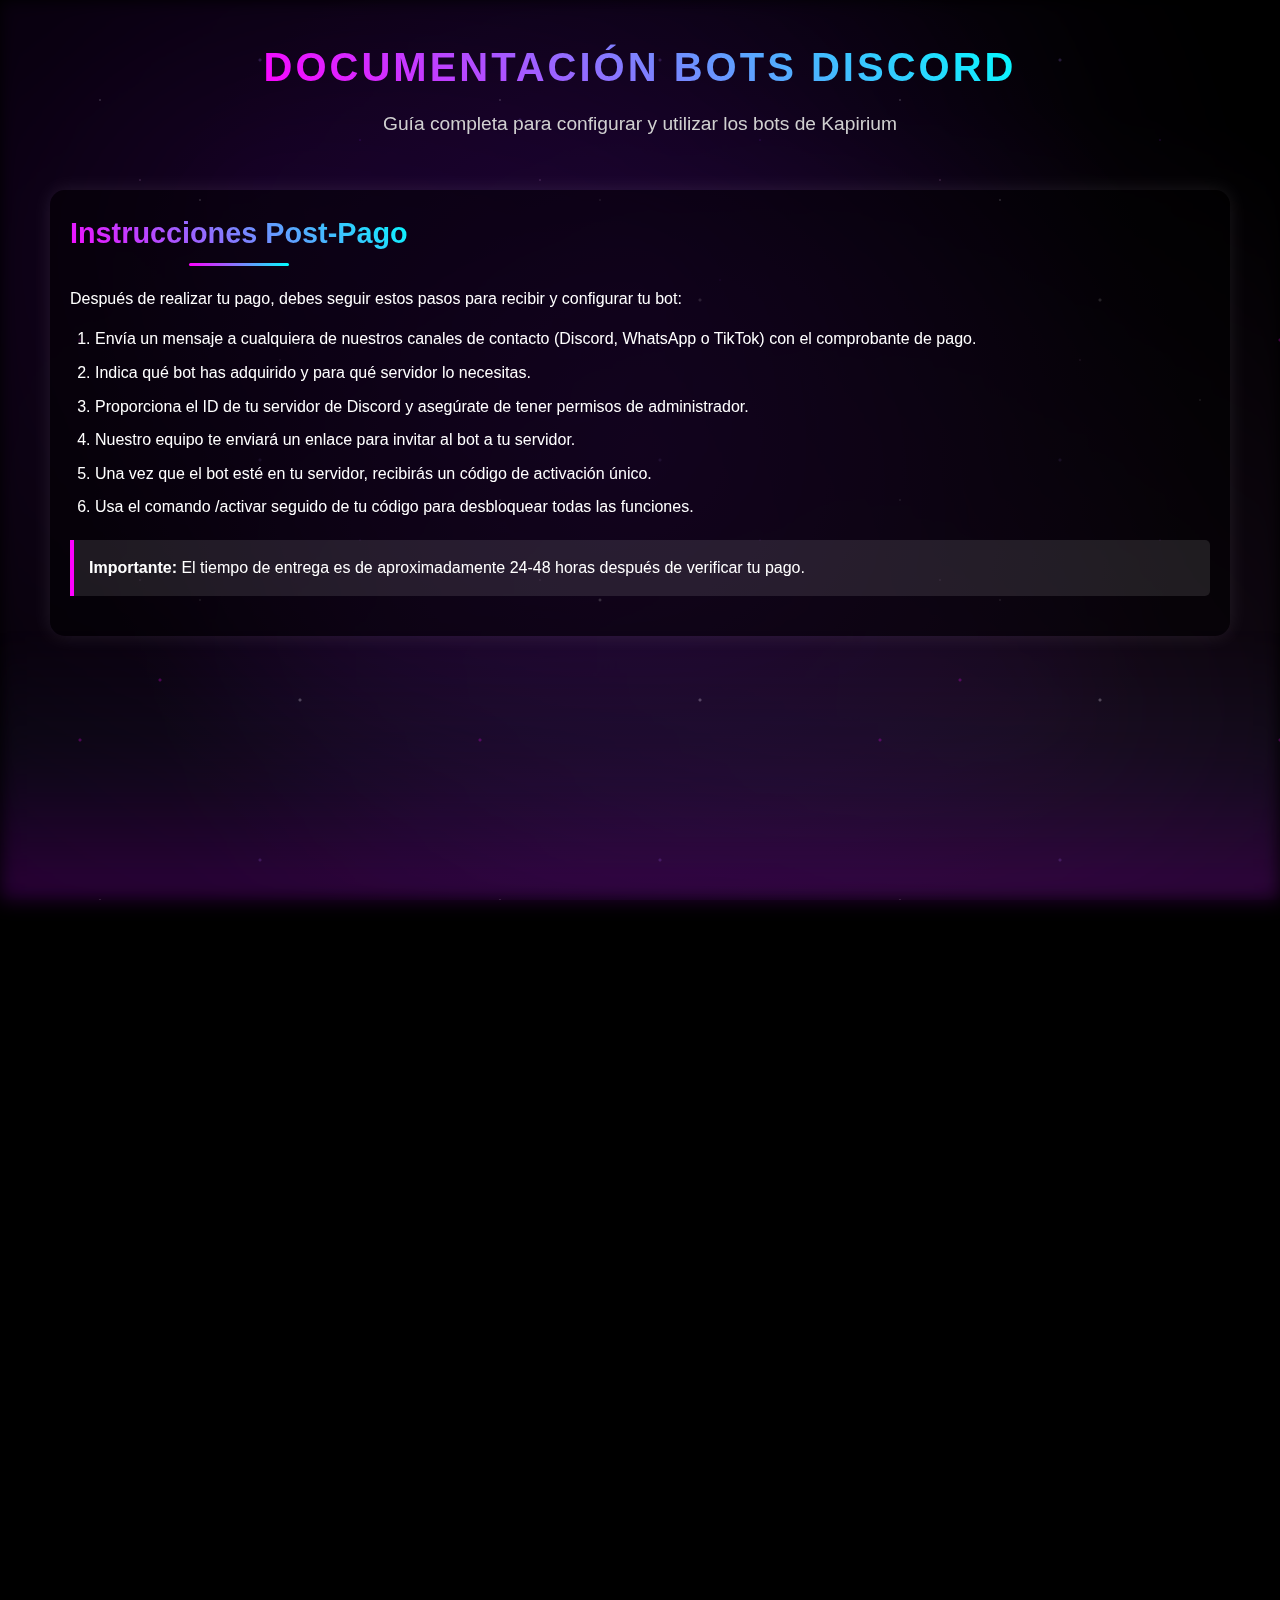
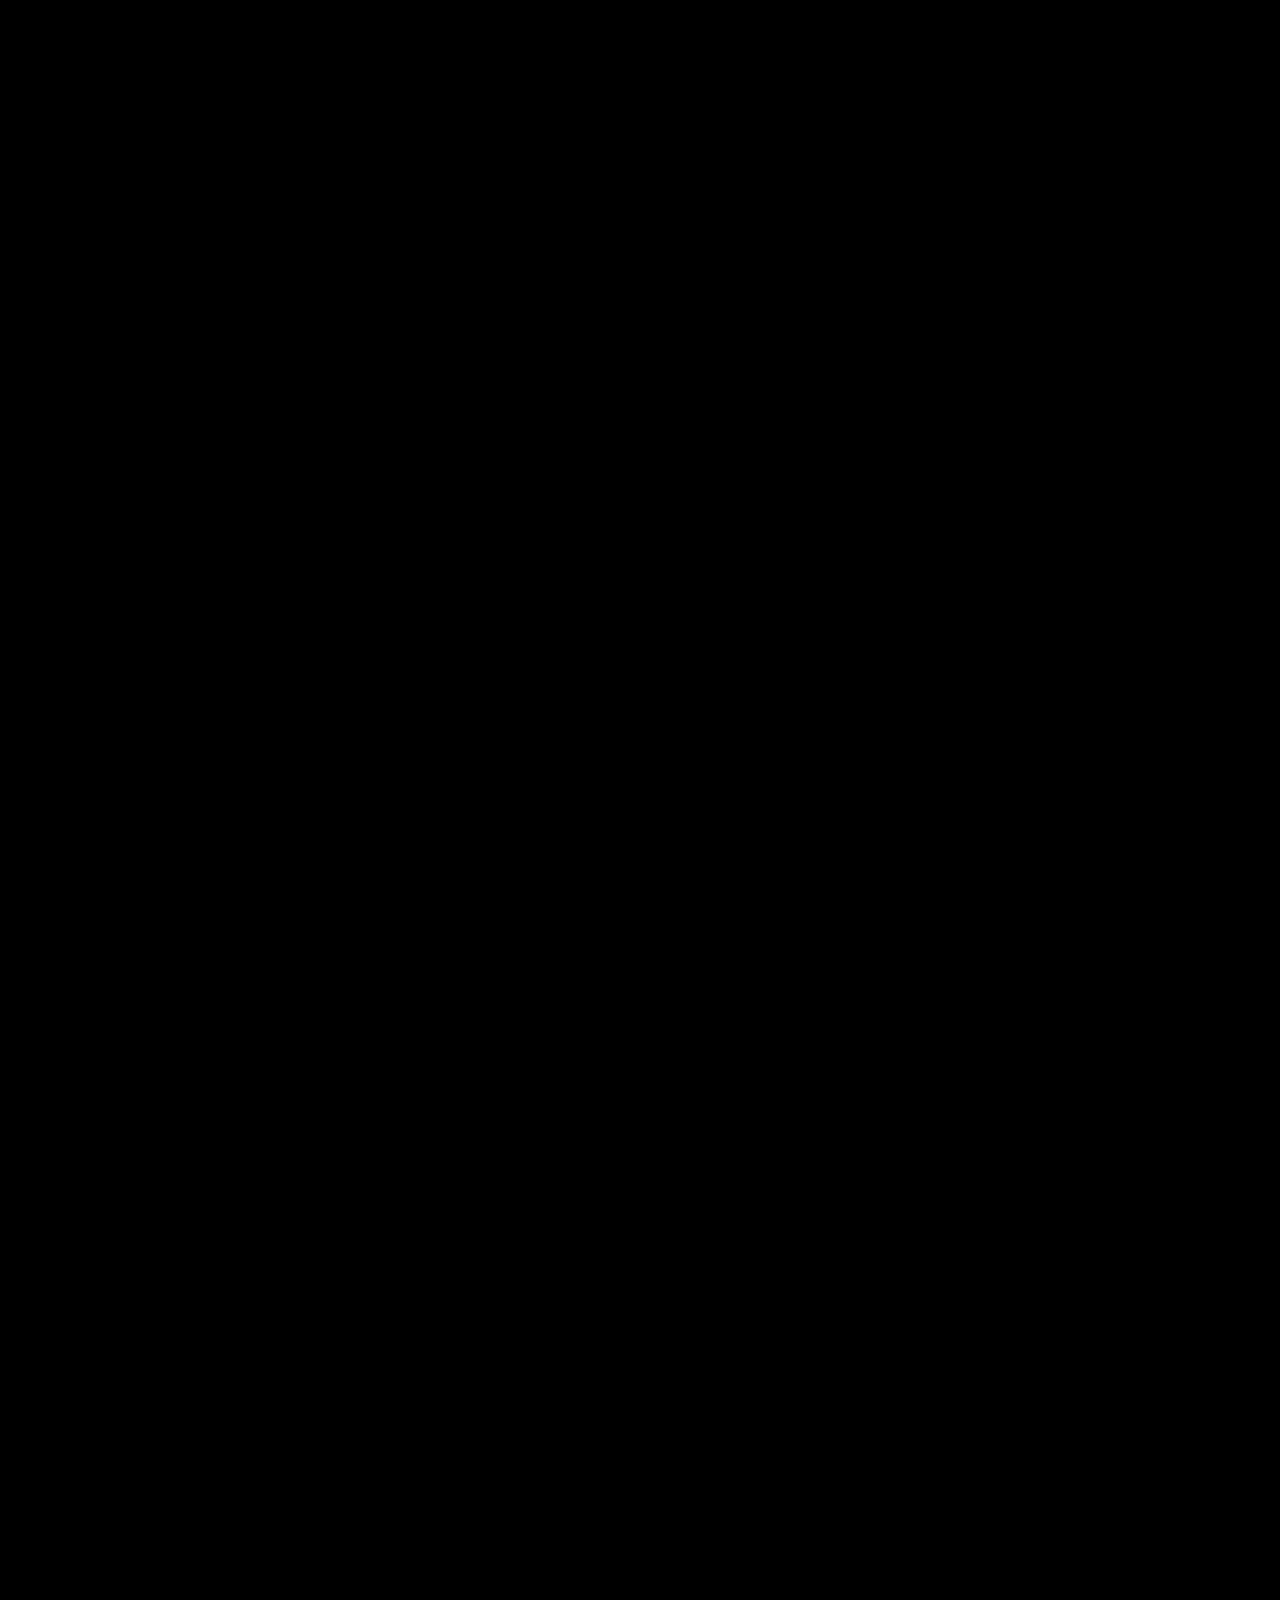
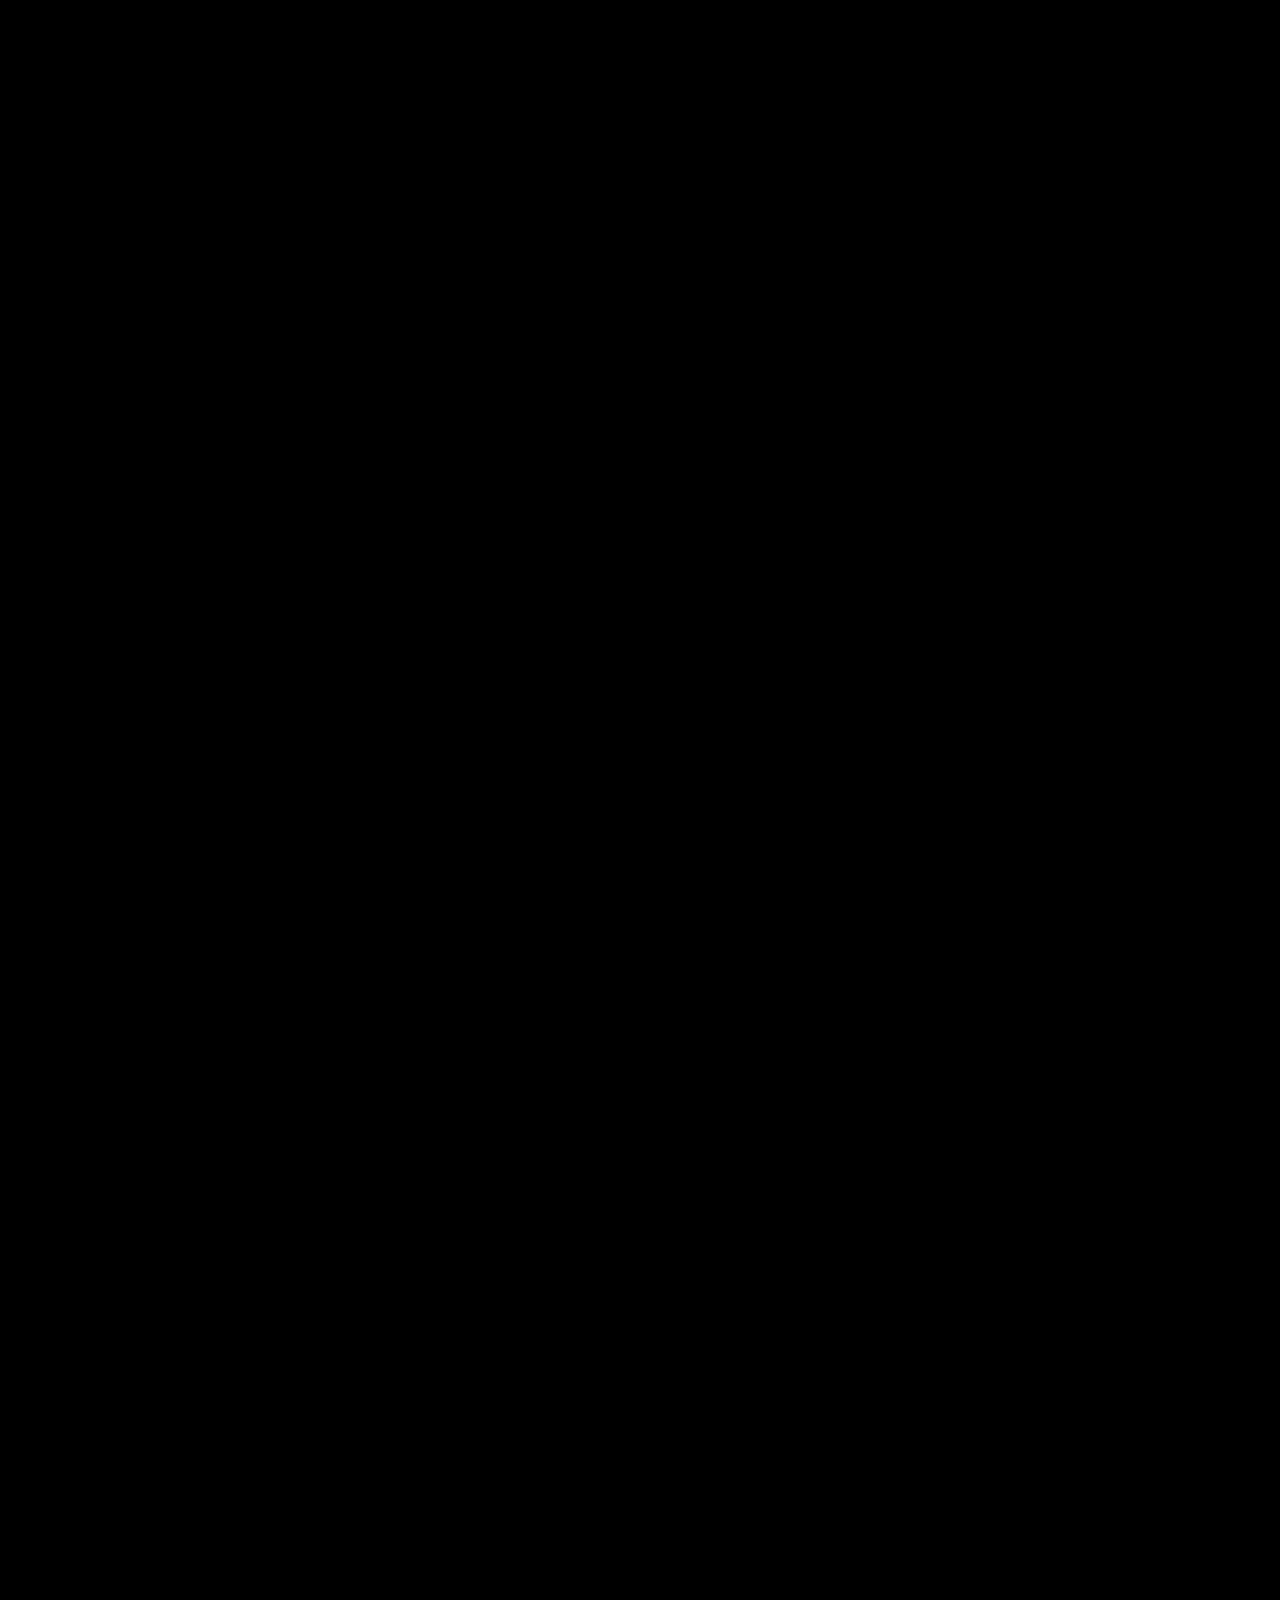
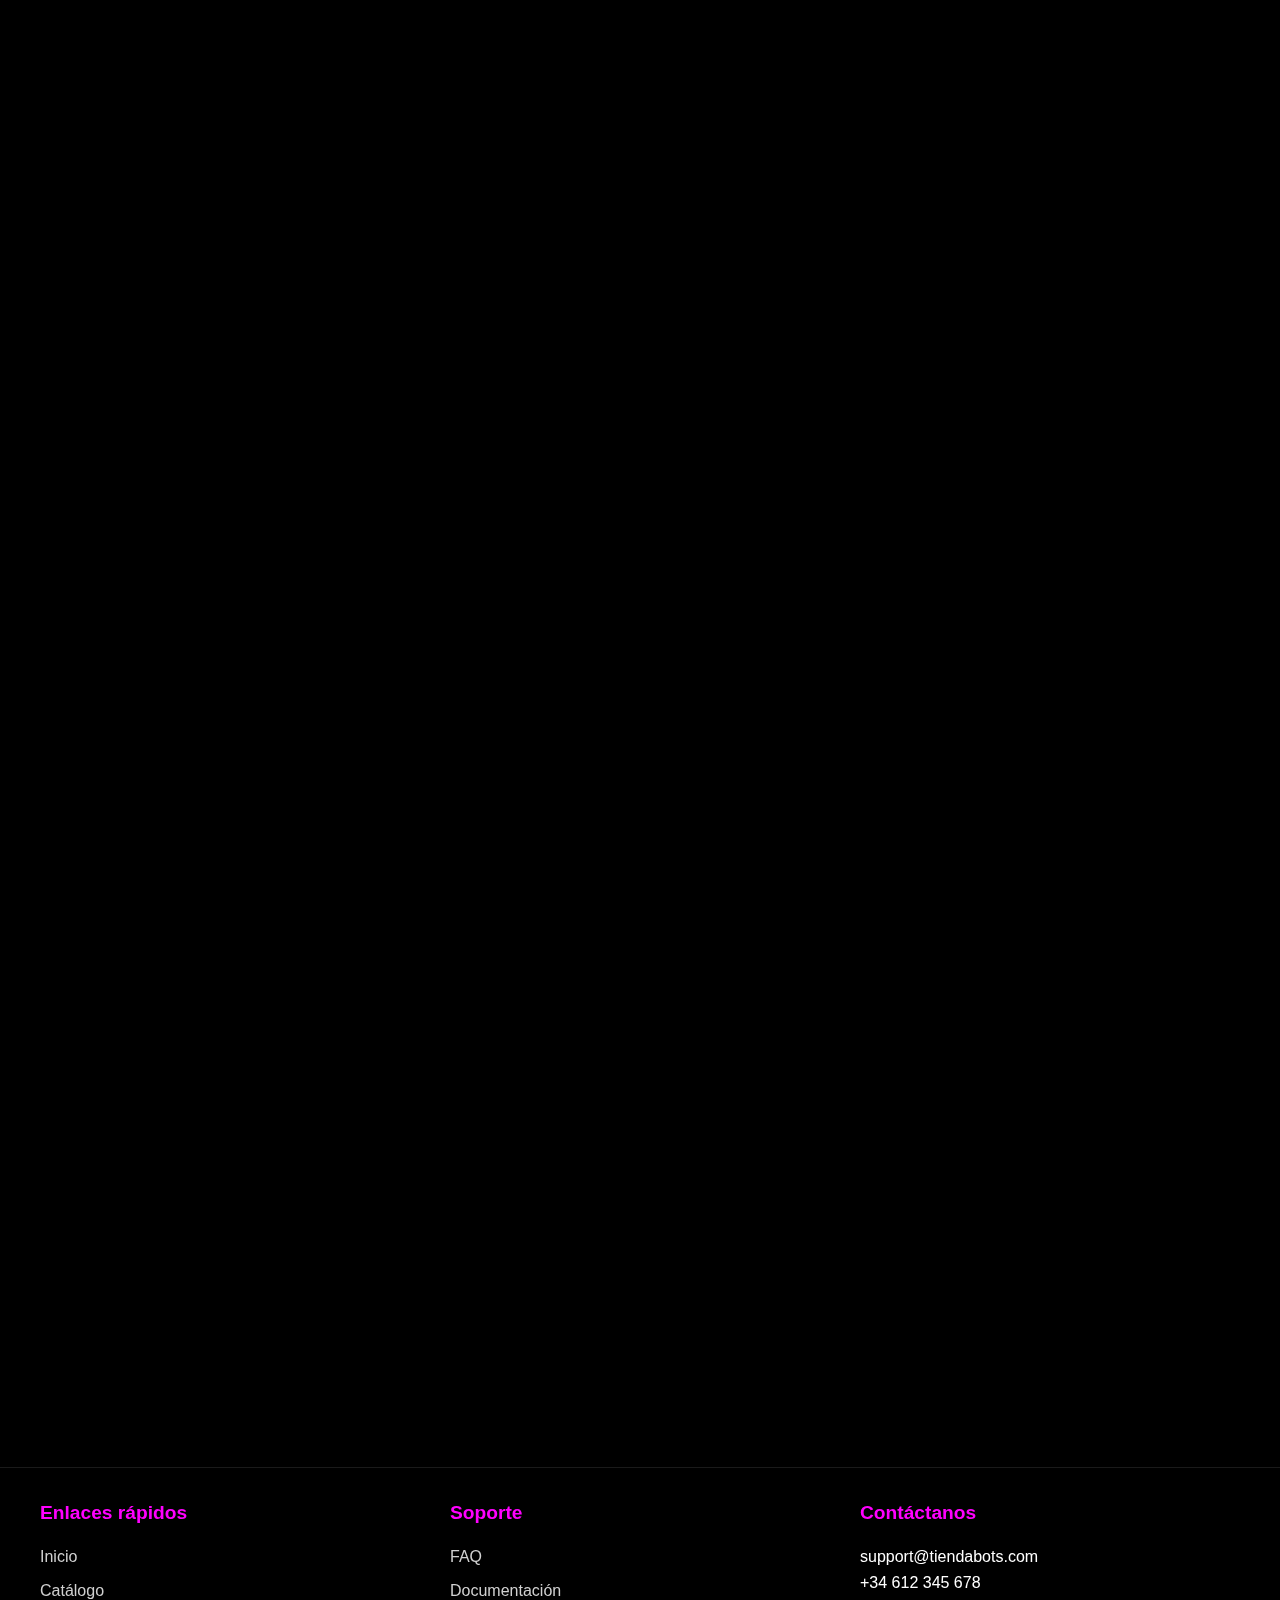
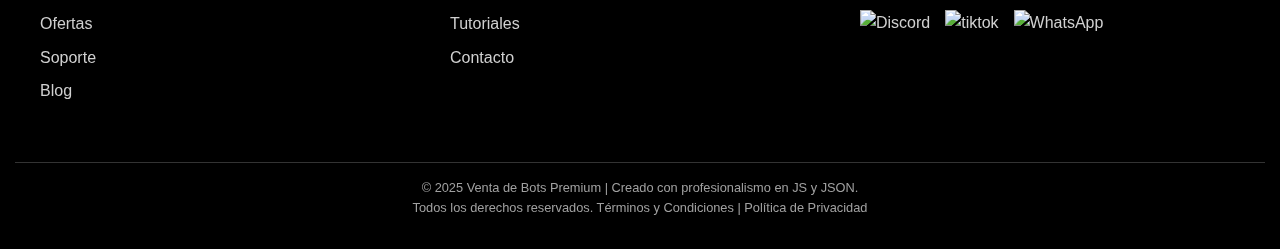
==== docs/index.html @ 32cfdfe4 "Update index.html" ====
<!DOCTYPE html>
<html lang="es">
<head>
    <meta charset="UTF-8">
    <meta name="viewport" content="width=device-width, initial-scale=1.0">
    <title>Documentación - Bots Discord Kapirium</title>
    <link rel="stylesheet" href="efectos.css">
    <script src="script.js" defer></script>
    <style>
        /* Estilos base */
        * {
            margin: 0;
            padding: 0;
            box-sizing: border-box;
        }
        
        body {
            font-family: 'Arial', sans-serif;
            background: black;
            color: white;
            text-align: center;
            overflow-x: hidden;
            position: relative;
            line-height: 1.6;
        }
        
        /* Fondo negro con púrpura brillante en movimiento */
        .cosmic-background {
          position: fixed;
          top: 0;
          left: 0;
          width: 100%;
          height: 100%;
          background-color: #000;
          overflow: hidden;
          z-index: -2;
        }

        /* Neblina de fondo que da sensación de profundidad */
        .cosmic-background::before {
          content: "";
          position: absolute;
          top: 0;
          left: 0;
          right: 0;
          bottom: 0;
          background: radial-gradient(circle at center, rgba(76, 0, 153, 0.2) 0%, rgba(0, 0, 0, 0.8) 70%, rgba(0, 0, 0, 1) 100%);
          animation: pulseBg 8s ease-in-out infinite alternate;
          z-index: -1;
        }

        @keyframes pulseBg {
          0% {
            opacity: 0.5;
            transform: scale(1);
          }
          100% {
            opacity: 0.8;
            transform: scale(1.1);
          }
        }

        /* Estrellas brillantes */
        .stars {
          position: absolute;
          width: 100%;
          height: 100%;
          z-index: -1;
        }

        /* Puntos de luz más pequeños */
        .stars::before,
        .stars::after {
          content: "";
          position: absolute;
          top: 0;
          left: 0;
          width: 100%;
          height: 100%;
          background-image: 
            radial-gradient(1px 1px at 25% 25%, rgba(255, 255, 255, 0.8) 50%, transparent 100%),
            radial-gradient(1px 1px at 50% 50%, rgba(255, 255, 255, 0.8) 50%, transparent 100%),
            radial-gradient(2px 2px at 75% 75%, rgba(255, 255, 255, 0.9) 50%, transparent 100%),
            radial-gradient(2px 2px at 20% 85%, rgba(255, 0, 255, 0.9) 50%, transparent 100%),
            radial-gradient(1px 1px at 35% 45%, rgba(221, 160, 221, 0.8) 50%, transparent 100%),
            radial-gradient(2px 2px at 65% 15%, rgba(147, 112, 219, 0.8) 50%, transparent 100%),
            radial-gradient(1px 1px at 90% 35%, rgba(138, 43, 226, 0.7) 50%, transparent 100%);
          background-repeat: repeat;
          background-size: 800px 800px;
          opacity: 0.3;
          animation: twinkleStars 6s ease-in-out infinite alternate;
        }

        .stars::after {
          background-size: 400px 400px;
          animation-duration: 8s;
          animation-delay: 1s;
        }

        @keyframes twinkleStars {
          0% {
            opacity: 0.3;
            transform: translateY(0);
          }
          100% {
            opacity: 0.7;
            transform: translateY(-10px);
          }
        }

        /* Nebulosas púrpuras */
        .nebula {
          position: absolute;
          top: 0;
          left: 0;
          width: 100%;
          height: 100%;
          background: 
            radial-gradient(ellipse at 20% 20%, rgba(147, 0, 255, 0.2) 0%, rgba(147, 0, 255, 0) 60%),
            radial-gradient(ellipse at 80% 80%, rgba(186, 85, 211, 0.2) 0%, rgba(186, 85, 211, 0) 60%),
            radial-gradient(ellipse at 50% 30%, rgba(138, 43, 226, 0.15) 0%, rgba(138, 43, 226, 0) 70%),
            radial-gradient(ellipse at 30% 70%, rgba(153, 50, 204, 0.15) 0%, rgba(153, 50, 204, 0) 70%);
          filter: blur(8px);
          opacity: 0.5;
          animation: nebulaMove 20s ease-in-out infinite alternate;
          z-index: -1;
        }

        @keyframes nebulaMove {
          0% {
            transform: scale(1) rotate(0deg);
            opacity: 0.4;
          }
          100% {
            transform: scale(1.1) rotate(2deg);
            opacity: 0.7;
          }
        }

        /* Auroras boreales en la parte inferior */
        .aurora {
          position: fixed;
          bottom: 0;
          left: 0;
          width: 100%;
          height: 30%;
          background: linear-gradient(to top, 
            rgba(191, 0, 255, 0.2) 0%, 
            rgba(137, 43, 226, 0.1) 40%, 
            rgba(123, 104, 238, 0.05) 60%, 
            transparent 100%);
          filter: blur(10px);
          transform-origin: bottom;
          animation: auroraMove 20s ease-in-out infinite alternate;
          z-index: -1;
        }

        @keyframes auroraMove {
          0% {
            transform: scaleY(0.8);
            opacity: 0.3;
          }
          100% {
            transform: scaleY(1.2);
            opacity: 0.5;
          }
        }
        
        /* Encabezado */
        header {
            padding: 20px;
            position: relative;
            z-index: 10;
            margin-bottom: 20px;
        }
        
        header h1 {
            margin-top: 15px;
            color: #f0f0f0;
            text-transform: uppercase;
            letter-spacing: 3px;
            font-size: clamp(1.8rem, 4vw, 2.5rem);
        }
        
        header p {
            margin-top: 10px;
            font-size: clamp(0.9rem, 2vw, 1.2rem);
            max-width: 800px;
            margin-left: auto;
            margin-right: auto;
            color: #d0d0d0;
            padding: 0 15px;
        }
        
        /* Animaciones */
        @keyframes fadeIn {
            from { opacity: 0; }
            to { opacity: 1; }
        }
        
        @keyframes floatAnimation {
            0% { transform: translateY(0px); }
            50% { transform: translateY(-10px); }
            100% { transform: translateY(0px); }
        }
        
        /* Contenido principal */
        .main-content {
            width: 95%;
            max-width: 1200px;
            margin: 0 auto;
            padding: 10px;
            position: relative;
            z-index: 10;
        }
        
        .doc-section {
            background: rgba(0, 0, 0, 0.5);
            border-radius: 15px;
            padding: 20px;
            margin-bottom: 40px;
            box-shadow: 0px 0px 20px rgba(255, 255, 255, 0.1);
            text-align: left;
        }
        
        .doc-section h2 {
            font-size: clamp(1.4rem, 3vw, 1.8rem);
            margin-bottom: 20px;
            text-align: center;
            color: #f0f0f0;
            padding-bottom: 10px;
            position: relative;
        }
        
        .doc-section h2::after {
            content: '';
            position: absolute;
            bottom: 0;
            left: 50%;
            transform: translateX(-50%);
            width: 100px;
            height: 3px;
            background: linear-gradient(to right, #ff00ff, #00ffff);
            border-radius: 3px;
        }
        
        .doc-section h3 {
            font-size: clamp(1.2rem, 2.5vw, 1.4rem);
            margin: 25px 0 15px;
            color: #f0f0f0;
        }
        
        .doc-section h4 {
            font-size: clamp(1rem, 2vw, 1.2rem);
            margin: 20px 0 10px;
            color: #f0f0f0;
        }
        
        .doc-section p {
            margin-bottom: 15px;
            line-height: 1.6;
            font-size: clamp(0.9rem, 1.8vw, 1rem);
        }
        
        .doc-section ul, .doc-section ol {
            margin-left: 25px;
            margin-bottom: 20px;
            font-size: clamp(0.9rem, 1.8vw, 1rem);
        }
        
        .doc-section li {
            margin-bottom: 8px;
        }
        
        /* Tabla de comandos - Versión responsiva */
        .command-table-container {
            width: 100%;
            overflow-x: auto;
            margin: 20px 0;
            scrollbar-width: thin;
            scrollbar-color: rgba(255, 0, 255, 0.5) rgba(0, 0, 0, 0.1);
        }
        
        .command-table {
            width: 100%;
            min-width: 300px;
            border-collapse: collapse;
        }
        
        .command-table th {
            background-color: rgba(138, 43, 226, 0.3);
            padding: 10px;
            text-align: left;
            border-bottom: 2px solid rgba(255, 255, 255, 0.2);
            font-size: clamp(0.85rem, 1.7vw, 1rem);
            white-space: nowrap;
        }
        
        .command-table td {
            padding: 8px 10px;
            border-bottom: 1px solid rgba(255, 255, 255, 0.1);
            font-size: clamp(0.85rem, 1.7vw, 1rem);
        }
        
        .command-table tr:hover {
            background-color: rgba(255, 255, 255, 0.05);
        }
        
        .command-category {
            background-color: rgba(138, 43, 226, 0.2);
            padding: 15px;
            border-radius: 10px;
            margin: 25px 0 15px;
        }
        
        .note-box {
            background-color: rgba(255, 255, 255, 0.1);
            border-left: 4px solid #ff00ff;
            padding: 15px;
            margin: 20px 0;
            border-radius: 0 5px 5px 0;
            font-size: clamp(0.85rem, 1.7vw, 1rem);
        }
        
        .code-block {
            background-color: rgba(0, 0, 0, 0.7);
            padding: 15px;
            border-radius: 5px;
            font-family: monospace;
            margin: 15px 0;
            overflow-x: auto;
            font-size: clamp(0.8rem, 1.6vw, 0.95rem);
        }
        
        /* Footer responsivo */
        footer {
            margin-top: 30px;
            padding: 30px 15px;
            font-size: clamp(0.85rem, 1.7vw, 1rem);
            animation: fadeIn 2s ease-in-out;
            background: rgba(0, 0, 0, 0.7);
            position: relative;
            z-index: 10;
            border-top: 1px solid rgba(255, 255, 255, 0.1);
        }
        
        .footer-content {
            display: flex;
            flex-wrap: wrap;
            justify-content: space-around;
            gap: 30px;
            max-width: 1200px;
            margin: 0 auto;
        }
        
        .footer-section {
            flex: 1 1 200px;
            min-width: 200px;
            text-align: left;
            margin-bottom: 20px;
        }
        
        .footer-section h3 {
            margin-bottom: 15px;
            color: #ff00ff;
            font-size: clamp(1rem, 2vw, 1.2rem);
        }
        
        .footer-section ul {
            list-style: none;
        }
        
        .footer-section ul li {
            margin-bottom: 8px;
        }
        
        .footer-section a {
            color: #d0d0d0;
            text-decoration: none;
            transition: color 0.3s;
        }
        
        .footer-section a:hover {
            color: #00ffff;
        }
        
        .social-icons {
            display: flex;
            gap: 15px;
            margin-top: 15px;
            flex-wrap: wrap;
        }
        
        .social-icons img {
            width: 25px;
            transition: transform 0.3s;
        }
        
        .social-icons img:hover {
            transform: scale(1.2);
        }
        
        .copyright {
            margin-top: 30px;
            padding-top: 15px;
            border-top: 1px solid rgba(255, 255, 255, 0.2);
            font-size: clamp(0.7rem, 1.4vw, 0.8rem);
            color: #a0a0a0;
            text-align: center;
        }
        
        /* Efectos avanzados y animaciones */
        .gradient-text {
          background: linear-gradient(45deg, #ff00ff, #00ffff);
          -webkit-background-clip: text;
          -webkit-text-fill-color: transparent;
          display: inline-block;
          font-weight: bold;
        }

        .animate-on-scroll {
          opacity: 0;
          transform: translateY(30px);
          transition: opacity 0.8s ease-out, transform 0.8s ease-out;
        }

        .animate-on-scroll.visible {
          opacity: 1;
          transform: translateY(0);
        }

        .floating {
          animation: floating 3s ease-in-out infinite alternate;
        }

        @keyframes floating {
          0% { transform: translateY(0); }
          100% { transform: translateY(-15px); }
        }
        
        /* Media queries mejorados */
        /* Para tablets y dispositivos medianos */
        @media (max-width: 992px) {
            .doc-section {
                padding: 20px 15px;
            }
            
            .command-category {
                padding: 12px;
            }
            
            .main-content {
                width: 95%;
                padding: 10px 0;
            }
            
            .note-box {
                padding: 12px;
            }
        }
        
        /* Para dispositivos móviles */
        @media (max-width: 768px) {
            .footer-section {
                flex: 1 1 100%;
                text-align: center;
                min-width: 100%;
            }
            
            .social-icons {
                justify-content: center;
            }
            
            .doc-section {
                padding: 15px 12px;
                margin-bottom: 30px;
            }
            
            header {
                padding: 15px 10px;
            }
            
            .doc-section h2::after {
                width: 80px;
            }
            
            .command-category {
                padding: 10px;
            }
            
            .note-box {
                padding: 10px;
                margin: 15px 0;
            }
            
            .doc-section ul, .doc-section ol {
                margin-left: 20px;
            }
        }
        
        /* Para dispositivos muy pequeños */
        @media (max-width: 480px) {
            .footer-content {
                gap: 20px;
            }
            
            .footer-section {
                margin-bottom: 15px;
            }
            
            .doc-section {
                padding: 12px 10px;
                margin-bottom: 25px;
            }
            
            .doc-section h2 {
                margin-bottom: 15px;
            }
            
            .doc-section h2::after {
                width: 60px;
            }
            
            .command-category {
                margin: 20px 0 10px;
            }
            
            .doc-section ul, .doc-section ol {
                margin-left: 15px;
            }
            
            header h1 {
                margin-top: 10px;
            }
            
            .copyright {
                margin-top: 20px;
            }
        }
    </style>
</head>
<body>
    <!-- Fondo cósmico -->
    <div class="cosmic-background">
        <div class="stars"></div>
        <div class="nebula"></div>
        <div class="aurora"></div>
    </div>
    
    <header>
        <h1 class="gradient-text">Documentación Bots Discord</h1>
        <p>Guía completa para configurar y utilizar los bots de Kapirium</p>
    </header>
    
    <div class="main-content">
        <div class="doc-section animate-on-scroll">
            <h2 class="gradient-text">Instrucciones Post-Pago</h2>
            <p>Después de realizar tu pago, debes seguir estos pasos para recibir y configurar tu bot:</p>
            
            <ol>
                <li>Envía un mensaje a cualquiera de nuestros canales de contacto (Discord, WhatsApp o TikTok) con el comprobante de pago.</li>
                <li>Indica qué bot has adquirido y para qué servidor lo necesitas.</li>
                <li>Proporciona el ID de tu servidor de Discord y asegúrate de tener permisos de administrador.</li>
                <li>Nuestro equipo te enviará un enlace para invitar al bot a tu servidor.</li>
                <li>Una vez que el bot esté en tu servidor, recibirás un código de activación único.</li>
                <li>Usa el comando /activar seguido de tu código para desbloquear todas las funciones.</li>
            </ol>
            
            <div class="note-box">
                <strong>Importante:</strong> El tiempo de entrega es de aproximadamente 24-48 horas después de verificar tu pago.
            </div>
        </div>
        
        <div class="doc-section animate-on-scroll">
            <h2 class="gradient-text">Bots Completos</h2>
            <p>Nuestros bots completos incluyen entre 30-60 comandos slash y 10-25 eventos personalizados, dependiendo del tipo de bot.</p>
            
            <div class="command-category">
                <h3>Bot de Moderación</h3>
                <p>Sistema completo para administrar y moderar tu servidor con múltiples herramientas.</p>
                
                <h4>Comandos principales:</h4>
                <div class="command-table-container">
                    <table class="command-table">
                        <tr>
                            <th>Comando</th>
                            <th>Descripción</th>
                        </tr>
                        <tr>
                            <td>/ban</td>
                            <td>Banea a un usuario del servidor</td>
                        </tr>
                        <tr>
                            <td>/kick</td>
                            <td>Expulsa a un usuario del servidor</td>
                        </tr>
                        <tr>
                            <td>/mute</td>
                            <td>Silencia a un usuario por un tiempo determinado</td>
                        </tr>
                        <tr>
                            <td>/warn</td>
                            <td>Advierte a un usuario y registra la infracción</td>
                        </tr>
                        <tr>
                            <td>/clear</td>
                            <td>Elimina un número específico de mensajes</td>
                        </tr>
                        <tr>
                            <td>/logs</td>
                            <td>Muestra registros de acciones de moderación</td>
                        </tr>
                    </table>
                </div>
                
                <h4>Eventos incluidos:</h4>
                <ul>
                    <li>Detección automática de spam</li>
                    <li>Filtrado de contenido inapropiado</li>
                    <li>Registro de entradas y salidas</li>
                    <li>Sistema anti-raid</li>
                    <li>Verificación automática</li>
                </ul>
            </div>
            
            <div class="command-category">
                <h3>Bot de RP (Roleplay)</h3>
                <p>Sistema completo para comunidades de roleplay con gestión de identidades y economía.</p>
                
                <h4>Comandos principales:</h4>
                <div class="command-table-container">
                    <table class="command-table">
                        <tr>
                            <th>Comando</th>
                            <th>Descripción</th>
                        </tr>
                        <tr>
                            <td>/creardni</td>
                            <td>Crea un DNI con tu información de personaje</td>
                        </tr>
                        <tr>
                            <td>/borrardni</td>
                            <td>Elimina tu DNI actual</td>
                        </tr>
                        <tr>
                            <td>/verdni</td>
                            <td>Muestra el DNI de un usuario</td>
                        </tr>
                        <tr>
                            <td>/trabajo</td>
                            <td>Gestiona el trabajo de tu personaje</td>
                        </tr>
                        <tr>
                            <td>/inventario</td>
                            <td>Muestra o gestiona tu inventario</td>
                        </tr>
                        <tr>
                            <td>/transferir</td>
                            <td>Transfiere dinero a otro usuario</td>
                        </tr>
                    </table>
                </div>
                
                <h4>Eventos incluidos:</h4>
                <ul>
                    <li>Sistema de economía automático</li>
                    <li>Trabajos temporales aleatorios</li>
                    <li>Generación de situaciones de roleplay</li>
                    <li>Sistema de reputación</li>
                    <li>Gestión de propiedades virtuales</li>
                </ul>
            </div>
            
            <div class="command-category">
                <h3>Bot de Música</h3>
                <p>Reproduce música de alta calidad con soporte para múltiples plataformas.</p>
                
                <h4>Comandos principales:</h4>
                <div class="command-table-container">
                    <table class="command-table">
                        <tr>
                            <th>Comando</th>
                            <th>Descripción</th>
                        </tr>
                        <tr>
                            <td>/play</td>
                            <td>Reproduce una canción o añade a la cola</td>
                        </tr>
                        <tr>
                            <td>/skip</td>
                            <td>Salta a la siguiente canción</td>
                        </tr>
                        <tr>
                            <td>/pause</td>
                            <td>Pausa la reproducción actual</td>
                        </tr>
                        <tr>
                            <td>/queue</td>
                            <td>Muestra la cola de reproducción</td>
                        </tr>
                        <tr>
                            <td>/lyrics</td>
                            <td>Muestra la letra de la canción actual</td>
                        </tr>
                        <tr>
                            <td>/filters</td>
                            <td>Aplica efectos de audio (bass boost, nightcore, etc.)</td>
                        </tr>
                    </table>
                </div>
                
                <h4>Eventos incluidos:</h4>
                <ul>
                    <li>Reproducción continua 24/7</li>
                    <li>Cambio automático de canción</li>
                    <li>Guardado de playlists personalizadas</li>
                    <li>Notificaciones de canción actual</li>
                    <li>Control de volumen automático</li>
                </ul>
            </div>
        </div>
        
        <div class="doc-section animate-on-scroll">
            <h2 class="gradient-text">Mini-Bots</h2>
            <p>Nuestros mini-bots incluyen entre 10-30 comandos y 5-10 eventos, dependiendo del tipo de bot.</p>
            
            <div class="command-category">
                <h3>Mini-Bot Moderación</h3>
                <p>Versión ligera para moderar servidores pequeños o medianos.</p>
                
                <h4>Comandos principales:</h4>
                <div class="command-table-container">
                    <table class="command-table">
                        <tr>
                            <th>Comando</th>
                            <th>Descripción</th>
                        </tr>
                        <tr>
                            <td>/ban</td>
                            <td>Banea a un usuario del servidor</td>
                        </tr>
                        <tr>
                            <td>/kick</td>
                            <td>Expulsa a un usuario del servidor</td>
                        </tr>
                        <tr>
                            <td>/mute</td>
                            <td>Silencia a un usuario</td>
                        </tr>
                        <tr>
                            <td>/clear</td>
                            <td>Elimina mensajes recientes</td>
                        </tr>
                    </table>
                </div>
                
                <h4>Eventos incluidos:</h4>
                <ul>
                    <li>Anti-spam básico</li>
                    <li>Registro de entradas y salidas</li>
                    <li>Mensajes de bienvenida personalizables</li>
                </ul>
            </div>
            
            <div class="command-category">
                <h3>Mini-Bot Eventos</h3>
                <p>Gestiona eventos y actividades en tu servidor.</p>
                
                <h4>Comandos principales:</h4>
                <div class="command-table-container">
                    <table class="command-table">
                        <tr>
                            <th>Comando</th>
                            <th>Descripción</th>
                        </tr>
                        <tr>
                            <td>/crearevento</td>
                            <td>Crea un nuevo evento en el servidor</td>
                        </tr>
                        <tr>
                            <td>/listarevento</td>
                            <td>Muestra los eventos programados</td>
                        </tr>
                        <tr>
                            <td>/participar</td>
                            <td>Registra tu participación en un evento</td>
                        </tr>
                        <tr>
                            <td>/recordatorio</td>
                            <td>Configura recordatorios para eventos</td>
                        </tr>
                    </table>
                </div>
                
                <h4>Eventos incluidos:</h4>
                <ul>
                    <li>Recordatorios automáticos</li>
                    <li>Asignación temporal de roles para eventos</li>
                    <li>Calendario de eventos del servidor</li>
                </ul>
            </div>
            
            <div class="command-category">
                <h3>Mini-Bot Niveles</h3>
                <p>Sistema de experiencia y niveles para miembros del servidor.</p>
                
                <h4>Comandos principales:</h4>
                <div class="command-table-container">
                    <table class="command-table">
                        <tr>
                            <th>Comando</th>
                            <th>Descripción</th>
                        </tr>
                        <tr>
                            <td>/nivel</td>
                            <td>Muestra tu nivel actual y experiencia</td>
                        </tr>
                        <tr>
                            <td>/ranking</td>
                            <td>Muestra el ranking del servidor</td>
                        </tr>
                        <tr>
                            <td>/recompensas</td>
                            <td>Lista de recompensas por nivel</td>
                        </tr>
                        <tr>
                            <td>/tarjeta</td>
                            <td>Personaliza tu tarjeta de nivel</td>
                        </tr>
                    </table>
                </div>
                
                <h4>Eventos incluidos:</h4>
                <ul>
                    <li>Asignación automática de roles por nivel</li>
                    <li>Mensajes de felicitación por subir de nivel</li>
                    <li>Recompensas personalizables</li>
                </ul>
            </div>
        </div>
        
        <div class="doc-section animate-on-scroll">
            <h2 class="gradient-text">Bot Premium Personalizado</h2>
            <p>Nuestro bot premium personalizado incluye hasta 100 comandos y eventos ilimitados, todos configurables según tus necesidades específicas.</p>
            
            <h3>Características:</h3>
            <ul>
                <li>Hasta 100 comandos personalizados a tu elección</li>
                <li>Eventos ilimitados adaptados a tu servidor</li>
                <li>Interfaz web para administración (opcional)</li>
                <li>Panel de control personalizado</li>
                <li>Integraciones con servicios externos</li>
                <li>Soporte prioritario 24/7</li>
                <li>Actualizaciones gratuitas durante 1 año</li>
                <li>Personalización completa de mensajes y respuestas</li>
            </ul>
            
            <div class="note-box">
                <strong>Nota:</strong> El desarrollo de un bot personalizado requiere una consulta previa para definir todas las funcionalidades necesarias. Contáctanos a través de Discord, WhatsApp o TikTok para comenzar el proceso.
            </div>
        </div>
        
        <div class="doc-section animate-on-scroll">
            <h2 class="gradient-text">Cómo Contactarnos</h2>
            <p>Si tienes preguntas adicionales o necesitas ayuda con tu bot, puedes contactarnos a través de:</p>
            
            <ul>
                <li><strong>Discord:</strong> <a href="https://discord.gg/YJCTpncreg" target="_blank">https://discord.gg/YJCTpncreg</a></li>
                <li><strong>TikTok:</strong> <a href="https://www.tiktok.com/@sentinelalphax" target="_blank">@sentinelalphax</a></li>
                <li><strong>WhatsApp:</strong> <a href="https://wa.me/523326811294" target="_blank">+52 332 681 1294</a></li>
            </ul>
            
            <p>Nuestro horario de atención es de 10am a 8pm (GMT-6).</p>
        </div>
    </div>
    
    <footer>
        <div class="footer-content">
            <div class="footer-section">
                <h3>Enlaces rápidos</h3>
                <ul>
                    <li><a href="#">Inicio</a></li>
                    <li><a href="#">Catálogo</a></li>
                    <li><a href="#">Ofertas</a></li>
                    <li><a href="#">Soporte</a></li>
                    <li><a href="#">Blog</a></li>
                </ul>
            </div>
            
            <div class="footer-section">
                <h3>Soporte</h3>
                <ul>
                    <li><a href="#">FAQ</a></li>
                    <li><a href="#">Documentación</a></li>
                    <li><a href="#">Tutoriales</a></li>
                    <li><a href="#">Contacto</a></li>
                </ul>
            </div>
            
            <div class="footer-section">
                <h3>Contáctanos</h3>
                <p>support@tiendabots.com</p>
                <p>+34 612 345 678</p>
                <div class="social-icons">
                    <a href="https://discord.gg/YJCTpncreg"><img src="discord.png" alt="Discord" class="floating"></a>
                    <a href="https://www.tiktok.com/@sentinelalphax?_t=ZM-8uJBHlQ8Sgf&_r=1"><img src="tiktok.png" alt="tiktok" class="floating-slow"></a>
                    <a href="https://wa.me/523326811294?text=%F0%9F%8C%90-¡Hola!,%20me%20interesa%20tu%20bot%20o%20alguna%20información%20extra"><img src="wsp.png" alt="WhatsApp" class="floating"></a>
                </div>
            </div>
        </div>
        
        <div class="copyright">
            <p>© 2025 Venta de Bots Premium | Creado con profesionalismo en JS y JSON.</p>
            <p>Todos los derechos reservados. Términos y Condiciones | Política de Privacidad</p>
        </div>
    </footer>

    <script>
        document.addEventListener('DOMContentLoaded', function() {
            const observer = new IntersectionObserver((entries) => {
                entries.forEach(entry => {
                    if (entry.isIntersecting) {
                        entry.target.classList.add('visible');
                    }
                });
            }, {threshold: 0.1});

            document.querySelectorAll('.animate-on-scroll').forEach(el => {
                observer.observe(el);
            });
        });
    </script>
</body>
</html>
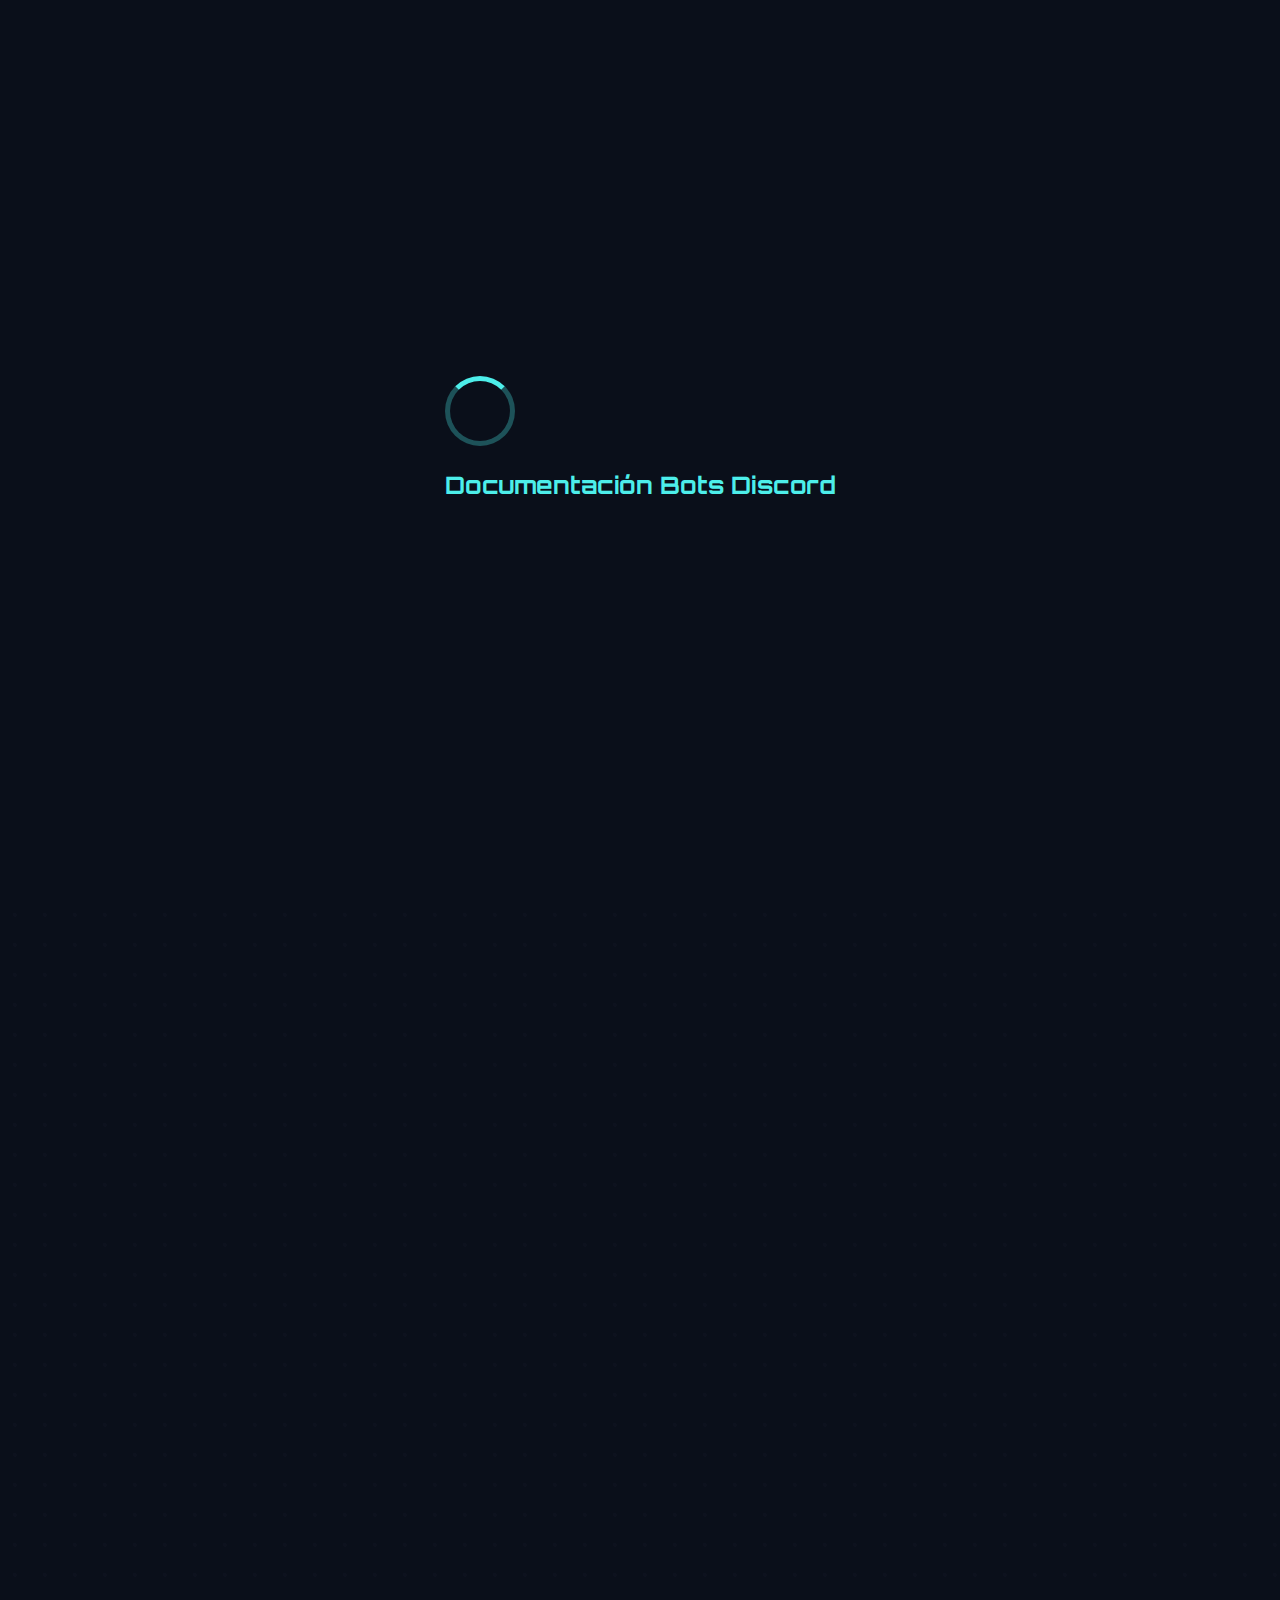
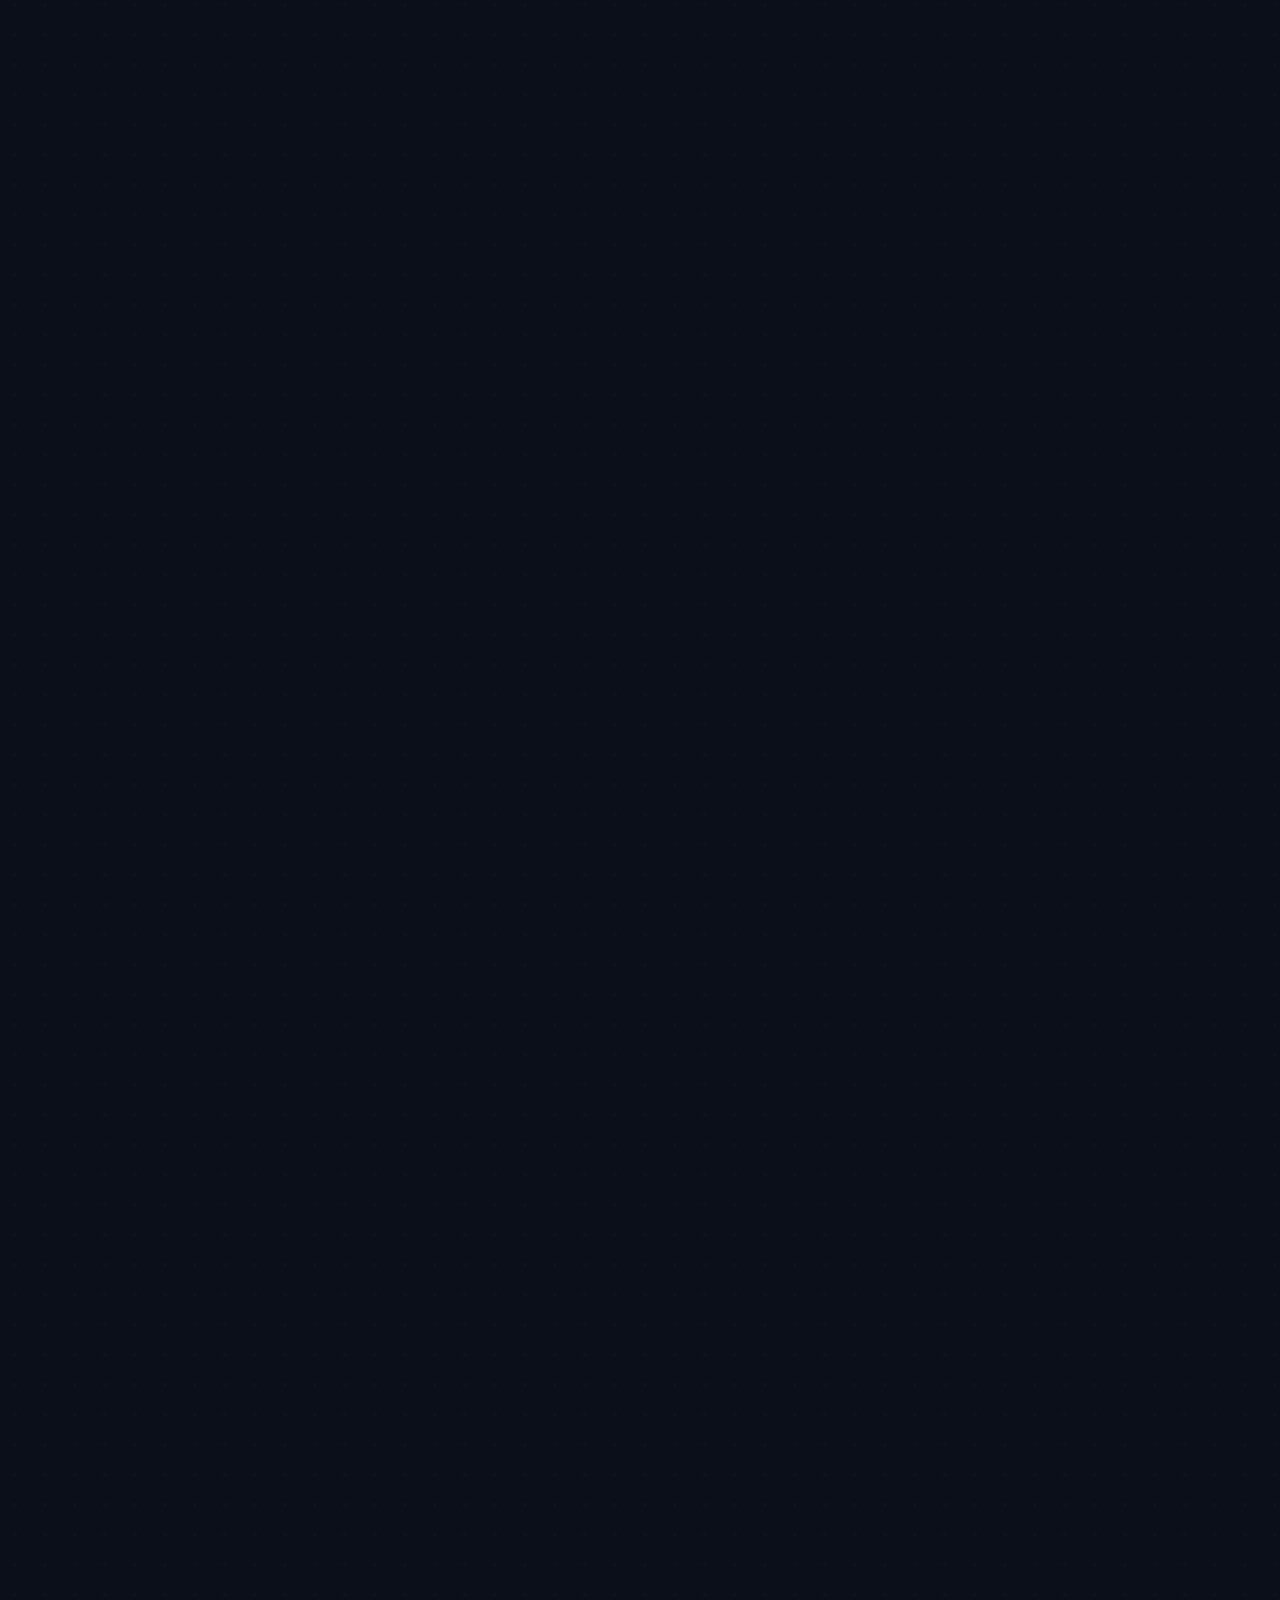
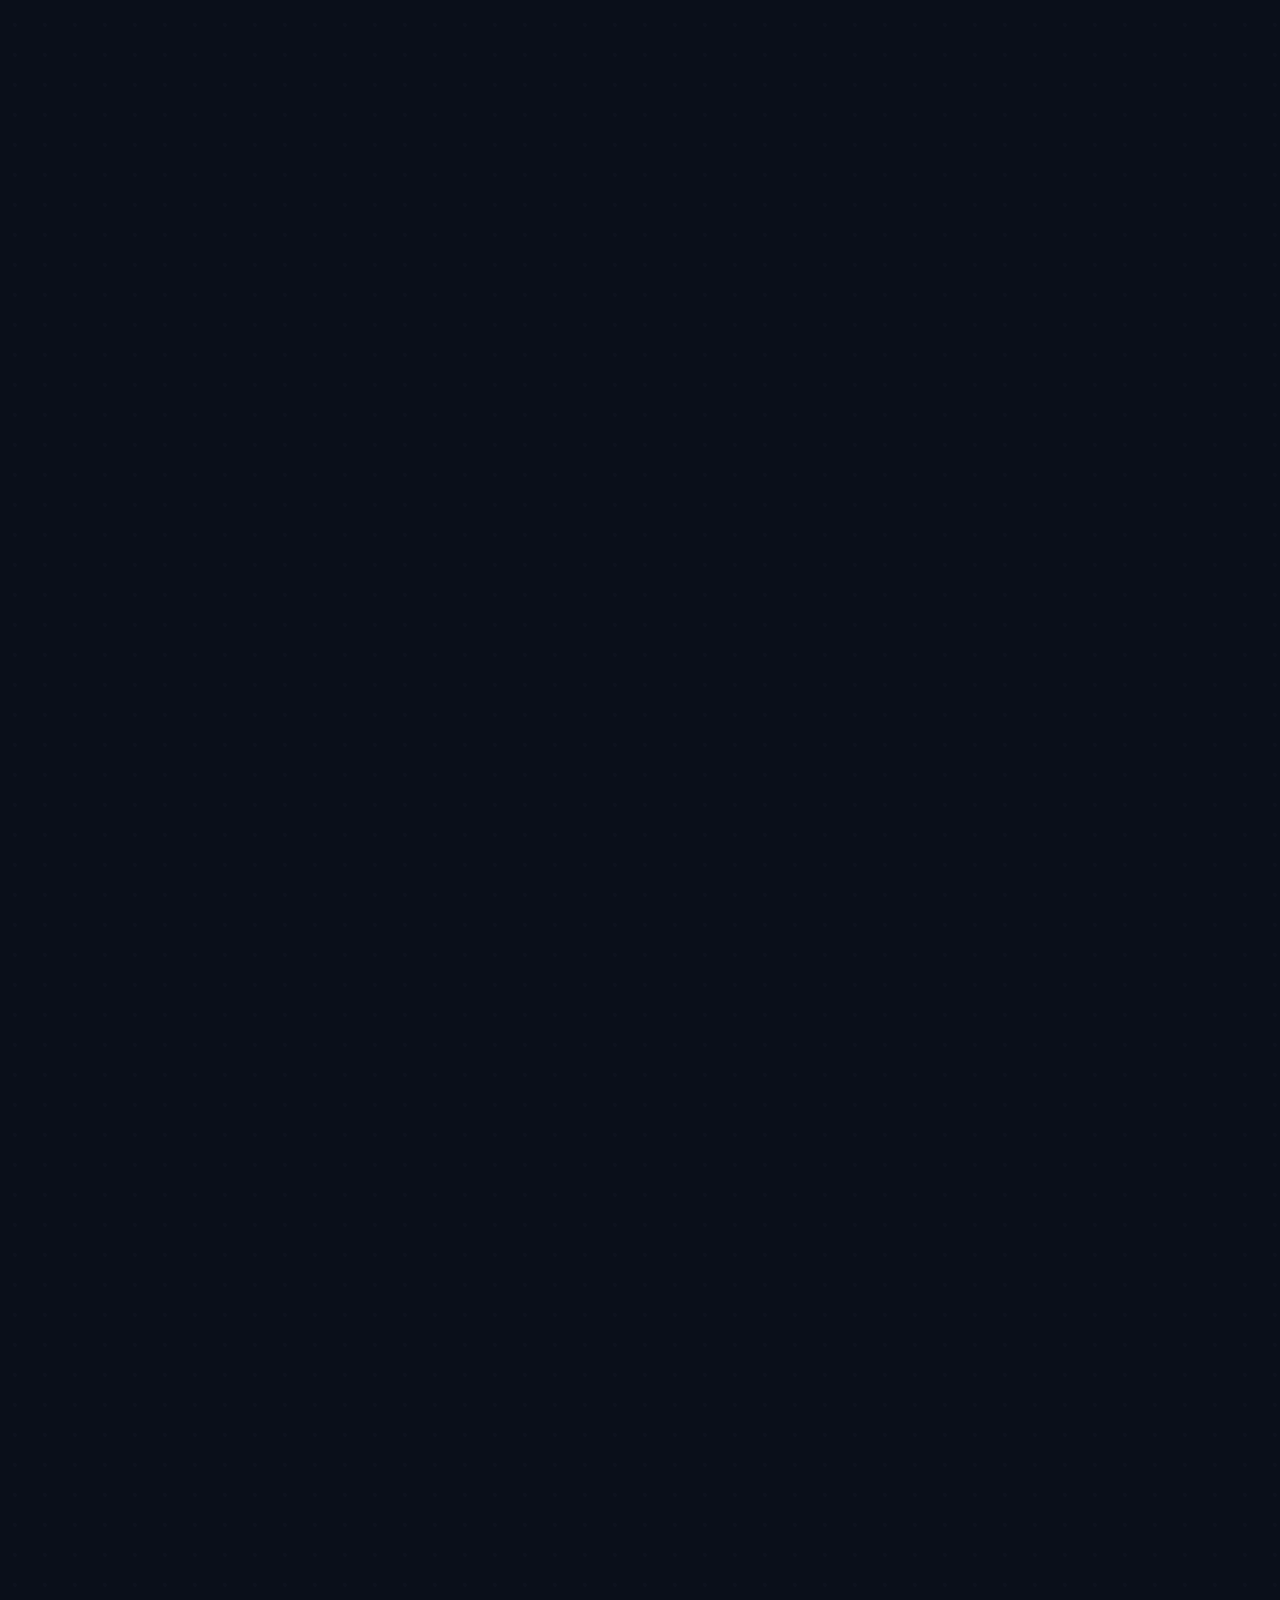
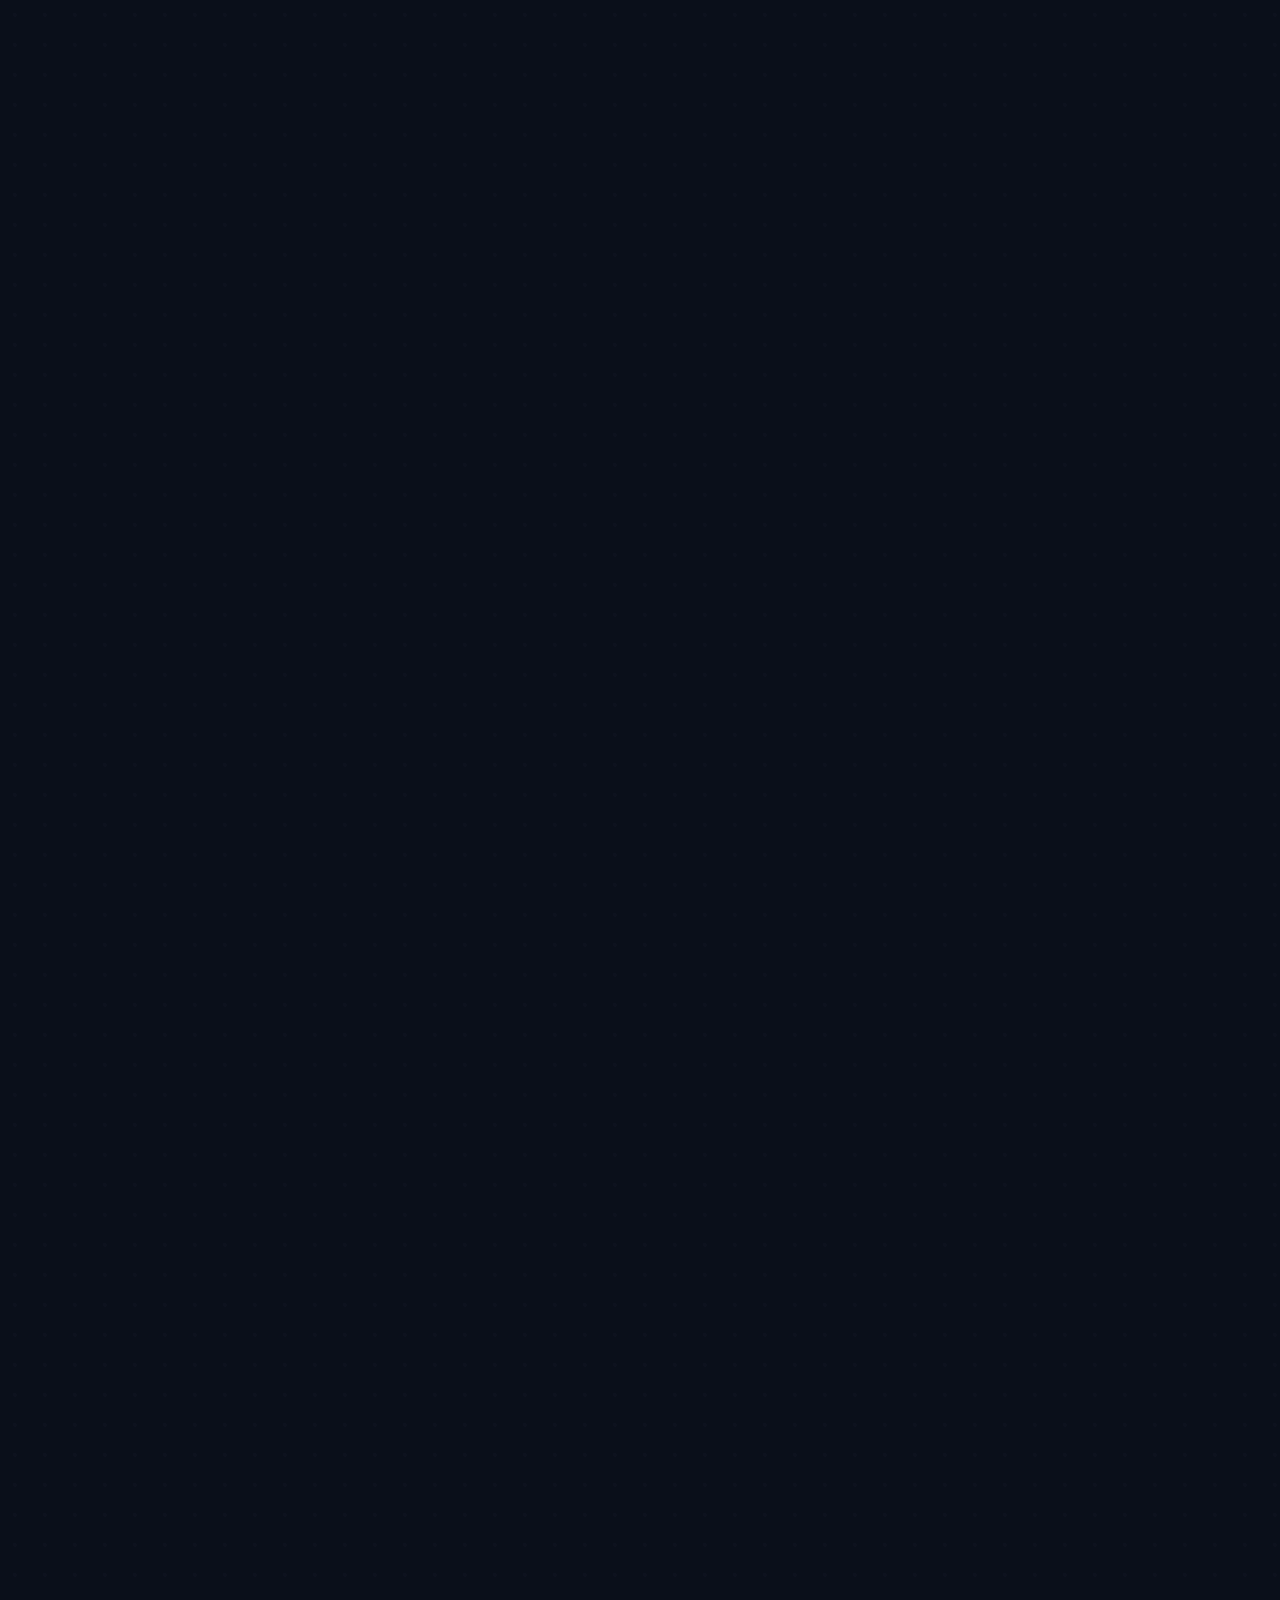
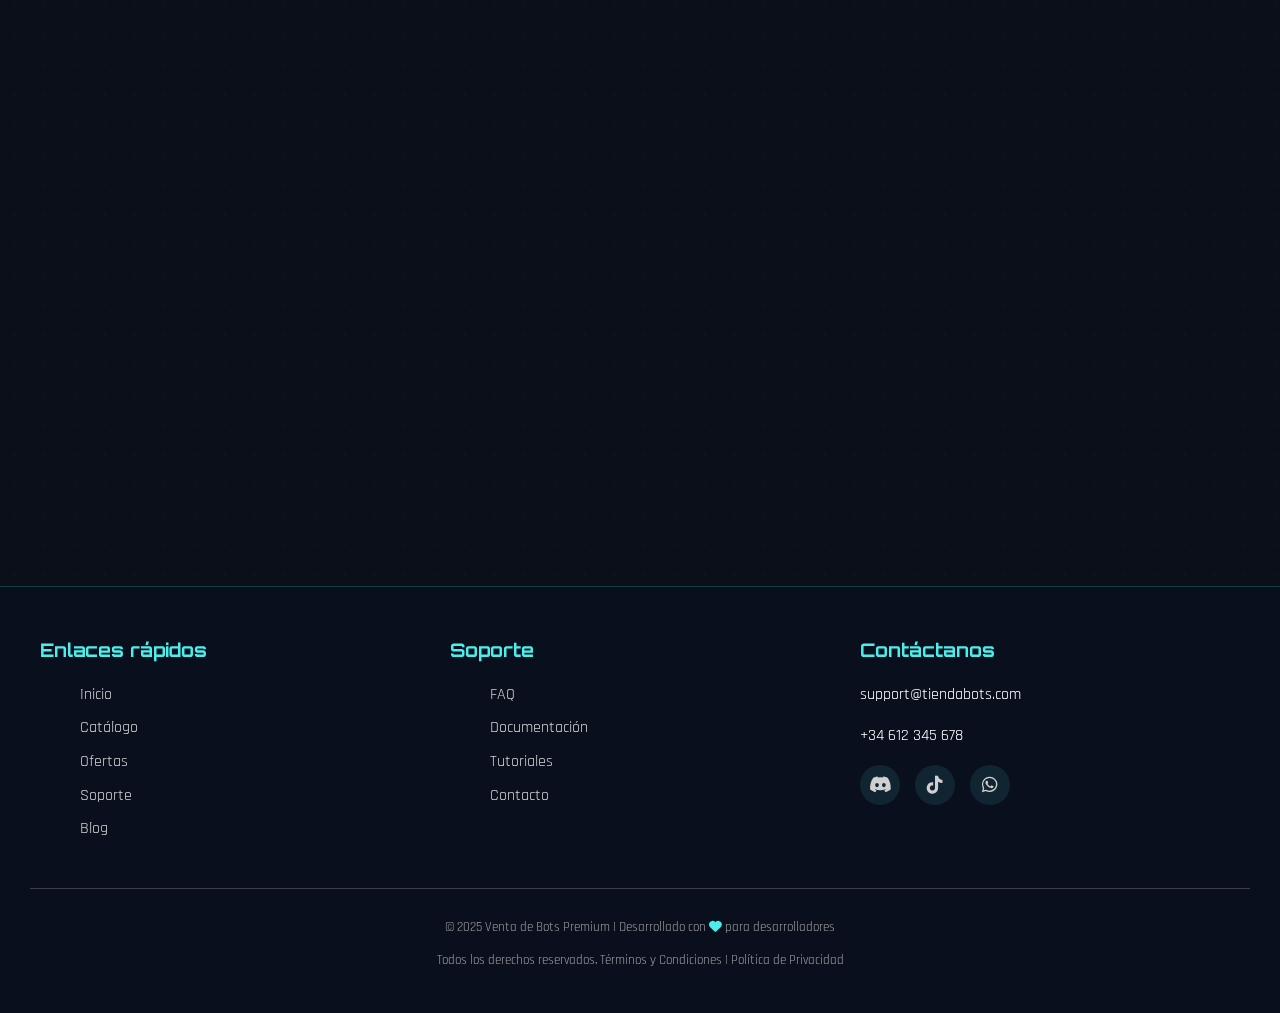
==== commit 2e44d182: "Update index.html" ====
--- a/docs/index.html
+++ b/docs/index.html
@@ -4,198 +4,254 @@
     <meta charset="UTF-8">
     <meta name="viewport" content="width=device-width, initial-scale=1.0">
     <title>Documentación - Bots Discord Kapirium</title>
-    <link rel="stylesheet" href="efectos.css">
-    <script src="script.js" defer></script>
+    <script src="https://cdn.tailwindcss.com"></script>
+    <!-- Fuentes de Google -->
+    <link rel="preconnect" href="https://fonts.googleapis.com">
+    <link rel="preconnect" href="https://fonts.gstatic.com" crossorigin>
+    <link href="https://fonts.googleapis.com/css2?family=Orbitron:wght@400;700;900&family=Rajdhani:wght@400;600;700&display=swap" rel="stylesheet">
+
+    <!-- Font Awesome -->
+    <link rel="stylesheet" href="https://cdnjs.cloudflare.com/ajax/libs/font-awesome/6.4.0/css/all.min.css">
+
+    <!-- Favicon -->
+    <link rel="icon" type="image/png" href="favicon.png">
+
+    <!-- Metaetiquetas Open Graph -->
+    <meta property="og:title" content="Documentación - Bots Discord Kapirium">
+    <meta property="og:description" content="Guía completa para configurar y utilizar los bots de Kapirium en Discord. Comandos, eventos y características.">
+    <meta property="og:image" content="favicon.png">
+    <meta property="og:url" content="http://bot.apikarl.com/docs">
+    <meta property="og:type" content="website">
+    
+    <!-- Metaetiquetas para Twitter Card -->
+    <meta name="twitter:card" content="summary_large_image">
+    <meta name="twitter:title" content="Documentación - Bots Discord Kapirium">
+    <meta name="twitter:description" content="Guía completa para configurar y utilizar los bots de Kapirium en Discord. Comandos, eventos y características.">
+    <meta name="twitter:image" content="favicon.png">
+    
+    <!-- Metaetiquetas para SEO -->
+    <meta name="description" content="Documentación oficial de los bots de Discord de Kapirium. Aprende a configurar y utilizar todas las funciones de nuestros bots.">
+    <meta name="keywords" content="Discord, bots, Kapirium, documentación, comandos, moderación, música, roleplay, eventos">
+    
     <style>
-        /* Estilos base */
-        * {
-            margin: 0;
-            padding: 0;
-            box-sizing: border-box;
-        }
-        
+        :root {
+            --primary: #4deeea;
+            --secondary: #74ee15;
+            --accent: #ffe700;
+            --dark-bg: #0a0f1a;
+            --card-bg: rgba(20, 25, 40, 0.9);
+            --glow-primary: 0 0 10px rgba(77, 238, 234, 0.7);
+            --glow-secondary: 0 0 10px rgba(116, 238, 21, 0.7);
+            --glow-accent: 0 0 10px rgba(255, 231, 0, 0.7);
+            --card-shadow: 0 4px 20px rgba(77, 238, 234, 0.2);
+            --text-shadow: 0 0 5px rgba(77, 238, 234, 0.7);
+        }
+
         body {
-            font-family: 'Arial', sans-serif;
-            background: black;
+            background: var(--dark-bg);
             color: white;
-            text-align: center;
+            font-family: 'Rajdhani', sans-serif;
             overflow-x: hidden;
             position: relative;
+            margin: 0;
             line-height: 1.6;
         }
-        
-        /* Fondo negro con púrpura brillante en movimiento */
-        .cosmic-background {
-          position: fixed;
-          top: 0;
-          left: 0;
-          width: 100%;
-          height: 100%;
-          background-color: #000;
-          overflow: hidden;
-          z-index: -2;
-        }
-
-        /* Neblina de fondo que da sensación de profundidad */
-        .cosmic-background::before {
-          content: "";
-          position: absolute;
-          top: 0;
-          left: 0;
-          right: 0;
-          bottom: 0;
-          background: radial-gradient(circle at center, rgba(76, 0, 153, 0.2) 0%, rgba(0, 0, 0, 0.8) 70%, rgba(0, 0, 0, 1) 100%);
-          animation: pulseBg 8s ease-in-out infinite alternate;
-          z-index: -1;
-        }
-
-        @keyframes pulseBg {
-          0% {
-            opacity: 0.5;
-            transform: scale(1);
-          }
-          100% {
-            opacity: 0.8;
-            transform: scale(1.1);
-          }
-        }
-
-        /* Estrellas brillantes */
-        .stars {
-          position: absolute;
-          width: 100%;
-          height: 100%;
-          z-index: -1;
-        }
-
-        /* Puntos de luz más pequeños */
-        .stars::before,
-        .stars::after {
-          content: "";
-          position: absolute;
-          top: 0;
-          left: 0;
-          width: 100%;
-          height: 100%;
-          background-image: 
-            radial-gradient(1px 1px at 25% 25%, rgba(255, 255, 255, 0.8) 50%, transparent 100%),
-            radial-gradient(1px 1px at 50% 50%, rgba(255, 255, 255, 0.8) 50%, transparent 100%),
-            radial-gradient(2px 2px at 75% 75%, rgba(255, 255, 255, 0.9) 50%, transparent 100%),
-            radial-gradient(2px 2px at 20% 85%, rgba(255, 0, 255, 0.9) 50%, transparent 100%),
-            radial-gradient(1px 1px at 35% 45%, rgba(221, 160, 221, 0.8) 50%, transparent 100%),
-            radial-gradient(2px 2px at 65% 15%, rgba(147, 112, 219, 0.8) 50%, transparent 100%),
-            radial-gradient(1px 1px at 90% 35%, rgba(138, 43, 226, 0.7) 50%, transparent 100%);
-          background-repeat: repeat;
-          background-size: 800px 800px;
-          opacity: 0.3;
-          animation: twinkleStars 6s ease-in-out infinite alternate;
-        }
-
-        .stars::after {
-          background-size: 400px 400px;
-          animation-duration: 8s;
-          animation-delay: 1s;
-        }
-
-        @keyframes twinkleStars {
-          0% {
-            opacity: 0.3;
+
+        /* Fondo animado con partículas */
+        body::before {
+            content: '';
+            position: absolute;
+            top: 0;
+            left: 0;
+            right: 0;
+            bottom: 0;
+            background: radial-gradient(circle, rgba(20, 25, 40, 0.3) 10%, transparent 10%);
+            background-size: 30px 30px;
+            animation: backgroundAnimation 100s linear infinite;
+            z-index: -1;
+        }
+
+        @keyframes backgroundAnimation {
+            0% {
+                background-position: 0 0;
+            }
+            100% {
+                background-position: 1000px 1000px;
+            }
+        }
+
+        /* Líneas de malla futurista */
+        body::after {
+            content: '';
+            position: fixed;
+            top: 0;
+            left: 0;
+            right: 0;
+            bottom: 0;
+            background: 
+                linear-gradient(rgba(77, 238, 234, 0.05) 1px, transparent 1px),
+                linear-gradient(90deg, rgba(77, 238, 234, 0.05) 1px, transparent 1px);
+            background-size: 40px 40px;
+            z-index: -1;
+        }
+
+        /* Navbar mejorado */
+        .navbar {
+            display: flex;
+            justify-content: space-between;
+            align-items: center;
+            padding: 15px 30px;
+            background: rgba(10, 15, 30, 0.95);
+            box-shadow: 0 0 20px rgba(77, 238, 234, 0.2);
+            position: sticky;
+            top: 0;
+            z-index: 100;
+            backdrop-filter: blur(10px);
+            -webkit-backdrop-filter: blur(10px);
+            border-bottom: 1px solid rgba(77, 238, 234, 0.2);
+        }
+
+        .navbar-title {
+            font-family: 'Orbitron', sans-serif;
+            font-size: 24px;
+            font-weight: bold;
+            background: linear-gradient(to right, var(--primary), var(--secondary));
+            -webkit-background-clip: text;
+            background-clip: text;
+            color: transparent;
+            position: absolute;
+            left: 50%;
+            transform: translateX(-50%);
+            letter-spacing: 2px;
+            text-shadow: var(--text-shadow);
+            transition: all 0.3s ease;
+        }
+
+        .navbar-title:hover {
+            transform: translateX(-50%) scale(1.05);
+            text-shadow: 0 0 10px var(--primary);
+        }
+
+        .discord-icon {
+            width: 30px;
+            height: 30px;
+            cursor: pointer;
+            transition: all 0.3s ease;
+            filter: drop-shadow(0 0 2px var(--primary));
+        }
+
+        .discord-icon:hover {
+            transform: rotate(5deg) scale(1.1);
+            filter: drop-shadow(0 0 5px var(--primary));
+        }
+
+        .menu-btn {
+            font-size: 24px;
+            cursor: pointer;
+            background: none;
+            border: none;
+            color: var(--primary);
+            transition: all 0.3s ease;
+        }
+
+        .menu-btn:hover {
+            transform: rotate(90deg);
+            color: var(--secondary);
+        }
+
+        .menu-container {
+            position: relative;
+            display: inline-block;
+        }
+
+        .menu-content {
+            display: none;
+            position: absolute;
+            top: 40px;
+            right: 0;
+            background: rgba(20, 25, 40, 0.95);
+            border-radius: 10px;
+            padding: 15px;
+            box-shadow: 0 0 20px rgba(77, 238, 234, 0.3);
+            min-width: 180px;
+            opacity: 0;
+            transform: translateY(-10px);
+            transition: all 0.4s cubic-bezier(0.68, -0.55, 0.27, 1.55);
+            z-index: 20;
+            border: 1px solid rgba(77, 238, 234, 0.2);
+            backdrop-filter: blur(10px);
+            -webkit-backdrop-filter: blur(10px);
+        }
+
+        .menu-visible {
+            display: block;
+            opacity: 1;
             transform: translateY(0);
-          }
-          100% {
-            opacity: 0.7;
-            transform: translateY(-10px);
-          }
-        }
-
-        /* Nebulosas púrpuras */
-        .nebula {
-          position: absolute;
-          top: 0;
-          left: 0;
-          width: 100%;
-          height: 100%;
-          background: 
-            radial-gradient(ellipse at 20% 20%, rgba(147, 0, 255, 0.2) 0%, rgba(147, 0, 255, 0) 60%),
-            radial-gradient(ellipse at 80% 80%, rgba(186, 85, 211, 0.2) 0%, rgba(186, 85, 211, 0) 60%),
-            radial-gradient(ellipse at 50% 30%, rgba(138, 43, 226, 0.15) 0%, rgba(138, 43, 226, 0) 70%),
-            radial-gradient(ellipse at 30% 70%, rgba(153, 50, 204, 0.15) 0%, rgba(153, 50, 204, 0) 70%);
-          filter: blur(8px);
-          opacity: 0.5;
-          animation: nebulaMove 20s ease-in-out infinite alternate;
-          z-index: -1;
-        }
-
-        @keyframes nebulaMove {
-          0% {
-            transform: scale(1) rotate(0deg);
-            opacity: 0.4;
-          }
-          100% {
-            transform: scale(1.1) rotate(2deg);
-            opacity: 0.7;
-          }
-        }
-
-        /* Auroras boreales en la parte inferior */
-        .aurora {
-          position: fixed;
-          bottom: 0;
-          left: 0;
-          width: 100%;
-          height: 30%;
-          background: linear-gradient(to top, 
-            rgba(191, 0, 255, 0.2) 0%, 
-            rgba(137, 43, 226, 0.1) 40%, 
-            rgba(123, 104, 238, 0.05) 60%, 
-            transparent 100%);
-          filter: blur(10px);
-          transform-origin: bottom;
-          animation: auroraMove 20s ease-in-out infinite alternate;
-          z-index: -1;
-        }
-
-        @keyframes auroraMove {
-          0% {
-            transform: scaleY(0.8);
-            opacity: 0.3;
-          }
-          100% {
-            transform: scaleY(1.2);
-            opacity: 0.5;
-          }
-        }
-        
-        /* Encabezado */
+        }
+
+        .menu-content b {
+            display: block;
+            color: var(--primary);
+            margin: 10px 0 5px;
+            font-size: 14px;
+            letter-spacing: 1px;
+            text-transform: uppercase;
+            border-bottom: 1px solid rgba(77, 238, 234, 0.2);
+            padding-bottom: 3px;
+        }
+
+        .menu-content a {
+            display: block;
+            padding: 8px 10px;
+            color: white;
+            text-decoration: none;
+            border-radius: 5px;
+            transition: all 0.3s ease;
+            margin: 2px 0;
+        }
+
+        .menu-content a:hover {
+            background: rgba(77, 238, 234, 0.1);
+            transform: translateX(5px);
+            color: var(--primary);
+        }
+
+        /* Header */
         header {
-            padding: 20px;
+            padding: 40px 20px;
             position: relative;
             z-index: 10;
-            margin-bottom: 20px;
+            text-align: center;
+            margin-bottom: 40px;
         }
         
         header h1 {
-            margin-top: 15px;
-            color: #f0f0f0;
+            font-family: 'Orbitron', sans-serif;
+            font-size: clamp(1.8rem, 4vw, 2.5rem);
+            font-weight: bold;
+            background: linear-gradient(to right, var(--primary), var(--secondary));
+            -webkit-background-clip: text;
+            background-clip: text;
+            color: transparent;
             text-transform: uppercase;
             letter-spacing: 3px;
-            font-size: clamp(1.8rem, 4vw, 2.5rem);
+            text-shadow: var(--text-shadow);
+            margin-bottom: 15px;
+            animation: fadeIn 2s ease-in-out;
         }
         
         header p {
-            margin-top: 10px;
             font-size: clamp(0.9rem, 2vw, 1.2rem);
             max-width: 800px;
-            margin-left: auto;
-            margin-right: auto;
+            margin: 0 auto;
             color: #d0d0d0;
-            padding: 0 15px;
-        }
-        
+            animation: fadeIn 2s ease-in-out;
+        }
+
         /* Animaciones */
         @keyframes fadeIn {
-            from { opacity: 0; }
-            to { opacity: 1; }
+            from { opacity: 0; transform: translateY(20px); }
+            to { opacity: 1; transform: translateY(0); }
         }
         
         @keyframes floatAnimation {
@@ -203,8 +259,8 @@
             50% { transform: translateY(-10px); }
             100% { transform: translateY(0px); }
         }
-        
-        /* Contenido principal */
+
+        /* Documentación Container */
         .main-content {
             width: 95%;
             max-width: 1200px;
@@ -213,23 +269,59 @@
             position: relative;
             z-index: 10;
         }
-        
+
+        /* Secciones de documentación */
         .doc-section {
-            background: rgba(0, 0, 0, 0.5);
+            background: var(--card-bg);
             border-radius: 15px;
-            padding: 20px;
+            padding: 25px;
             margin-bottom: 40px;
-            box-shadow: 0px 0px 20px rgba(255, 255, 255, 0.1);
             text-align: left;
-        }
-        
+            position: relative;
+            overflow: hidden;
+            border: 1px solid rgba(77, 238, 234, 0.1);
+            backdrop-filter: blur(5px);
+            -webkit-backdrop-filter: blur(5px);
+            box-shadow: var(--card-shadow);
+            transition: all 0.4s ease;
+            animation: fadeIn 1s ease-out;
+        }
+
+        .doc-section:hover {
+            box-shadow: 0 10px 30px rgba(77, 238, 234, 0.3);
+        }
+
+        .doc-section::before {
+            content: '';
+            position: absolute;
+            top: -50%;
+            left: -50%;
+            width: 200%;
+            height: 200%;
+            background: conic-gradient(
+                transparent, 
+                rgba(77, 238, 234, 0.1), 
+                transparent 30%
+            );
+            animation: rotate 20s linear infinite;
+            z-index: -1;
+        }
+
+        @keyframes rotate {
+            100% {
+                transform: rotate(360deg);
+            }
+        }
+
         .doc-section h2 {
+            font-family: 'Orbitron', sans-serif;
             font-size: clamp(1.4rem, 3vw, 1.8rem);
             margin-bottom: 20px;
             text-align: center;
-            color: #f0f0f0;
+            color: var(--primary);
             padding-bottom: 10px;
             position: relative;
+            text-shadow: var(--text-shadow);
         }
         
         .doc-section h2::after {
@@ -240,20 +332,24 @@
             transform: translateX(-50%);
             width: 100px;
             height: 3px;
-            background: linear-gradient(to right, #ff00ff, #00ffff);
+            background: linear-gradient(to right, var(--primary), var(--secondary));
             border-radius: 3px;
         }
         
         .doc-section h3 {
+            font-family: 'Orbitron', sans-serif;
             font-size: clamp(1.2rem, 2.5vw, 1.4rem);
             margin: 25px 0 15px;
-            color: #f0f0f0;
+            color: var(--secondary);
+            text-shadow: var(--glow-secondary);
         }
         
         .doc-section h4 {
+            font-family: 'Orbitron', sans-serif;
             font-size: clamp(1rem, 2vw, 1.2rem);
             margin: 20px 0 10px;
-            color: #f0f0f0;
+            color: var(--accent);
+            text-shadow: var(--glow-accent);
         }
         
         .doc-section p {
@@ -270,15 +366,37 @@
         
         .doc-section li {
             margin-bottom: 8px;
-        }
-        
-        /* Tabla de comandos - Versión responsiva */
+            position: relative;
+        }
+
+        .doc-section ul li::before {
+            content: '●';
+            color: var(--secondary);
+            position: absolute;
+            left: -15px;
+            text-shadow: var(--glow-secondary);
+            font-size: 0.8em;
+        }
+
+        /* Categorías de comandos */
+        .command-category {
+            background: rgba(20, 25, 40, 0.7);
+            padding: 20px;
+            border-radius: 10px;
+            margin: 25px 0 15px;
+            border: 1px solid rgba(77, 238, 234, 0.2);
+            box-shadow: 0 0 15px rgba(77, 238, 234, 0.1);
+        }
+
+        /* Tabla de comandos */
         .command-table-container {
             width: 100%;
             overflow-x: auto;
             margin: 20px 0;
             scrollbar-width: thin;
-            scrollbar-color: rgba(255, 0, 255, 0.5) rgba(0, 0, 0, 0.1);
+            scrollbar-color: rgba(77, 238, 234, 0.5) rgba(0, 0, 0, 0.1);
+            border-radius: 5px;
+            box-shadow: 0 0 10px rgba(77, 238, 234, 0.1);
         }
         
         .command-table {
@@ -288,60 +406,103 @@
         }
         
         .command-table th {
-            background-color: rgba(138, 43, 226, 0.3);
-            padding: 10px;
+            background-color: rgba(77, 238, 234, 0.2);
+            padding: 12px 15px;
             text-align: left;
-            border-bottom: 2px solid rgba(255, 255, 255, 0.2);
+            border-bottom: 2px solid rgba(77, 238, 234, 0.3);
             font-size: clamp(0.85rem, 1.7vw, 1rem);
-            white-space: nowrap;
+            font-family: 'Orbitron', sans-serif;
+            color: var(--primary);
+            text-shadow: var(--text-shadow);
         }
         
         .command-table td {
-            padding: 8px 10px;
-            border-bottom: 1px solid rgba(255, 255, 255, 0.1);
+            padding: 10px 15px;
+            border-bottom: 1px solid rgba(77, 238, 234, 0.1);
             font-size: clamp(0.85rem, 1.7vw, 1rem);
         }
         
         .command-table tr:hover {
-            background-color: rgba(255, 255, 255, 0.05);
-        }
-        
-        .command-category {
-            background-color: rgba(138, 43, 226, 0.2);
-            padding: 15px;
-            border-radius: 10px;
-            margin: 25px 0 15px;
-        }
-        
+            background-color: rgba(77, 238, 234, 0.05);
+        }
+
+        /* Nota informativa */
         .note-box {
-            background-color: rgba(255, 255, 255, 0.1);
-            border-left: 4px solid #ff00ff;
+            background: rgba(20, 25, 40, 0.7);
+            border-left: 4px solid var(--primary);
             padding: 15px;
             margin: 20px 0;
             border-radius: 0 5px 5px 0;
             font-size: clamp(0.85rem, 1.7vw, 1rem);
-        }
-        
-        .code-block {
-            background-color: rgba(0, 0, 0, 0.7);
-            padding: 15px;
-            border-radius: 5px;
-            font-family: monospace;
-            margin: 15px 0;
-            overflow-x: auto;
-            font-size: clamp(0.8rem, 1.6vw, 0.95rem);
-        }
-        
-        /* Footer responsivo */
-        footer {
-            margin-top: 30px;
-            padding: 30px 15px;
-            font-size: clamp(0.85rem, 1.7vw, 1rem);
-            animation: fadeIn 2s ease-in-out;
-            background: rgba(0, 0, 0, 0.7);
+            box-shadow: var(--glow-primary);
+        }
+
+        .note-box strong {
+            color: var(--primary);
+            font-family: 'Orbitron', sans-serif;
+        }
+
+        /* Notificación */
+        .notification {
+            position: fixed;
+            top: 20px;
+            right: 20px;
+            background: rgba(20, 25, 40, 0.9);
+            color: white;
+            padding: 15px 20px;
+            border-radius: 10px;
+            box-shadow: 0 0 15px rgba(77, 238, 234, 0.3);
+            transform: translateX(200%);
+            transition: transform 0.5s cubic-bezier(0.68, -0.55, 0.27, 1.55);
+            z-index: 1000;
+            border-left: 4px solid var(--primary);
+            backdrop-filter: blur(5px);
+            -webkit-backdrop-filter: blur(5px);
+        }
+
+        .notification.show {
+            transform: translateX(0);
+        }
+
+        .notification-content {
+            display: flex;
+            align-items: center;
+            gap: 10px;
+        }
+
+        .notification-icon {
+            color: var(--primary);
+            font-size: 20px;
+        }
+
+        /* Efectos adicionales */
+        .gradient-text {
+            background: linear-gradient(to right, var(--primary), var(--secondary));
+            -webkit-background-clip: text;
+            background-clip: text;
+            color: transparent;
+            font-weight: bold;
+        }
+
+        .animate-on-scroll {
+            opacity: 0;
+            transform: translateY(30px);
+            transition: opacity 0.8s ease-out, transform 0.8s ease-out;
+        }
+
+        .animate-on-scroll.visible {
+            opacity: 1;
+            transform: translateY(0);
+        }
+
+        /* Footer */
+        .footer {
+            margin-top: 60px;
+            padding: 30px;
+            background: rgba(10, 15, 30, 0.8);
             position: relative;
+            border-top: 1px solid rgba(77, 238, 234, 0.2);
             z-index: 10;
-            border-top: 1px solid rgba(255, 255, 255, 0.1);
         }
         
         .footer-content {
@@ -354,16 +515,15 @@
         }
         
         .footer-section {
-            flex: 1 1 200px;
+            flex: 1;
             min-width: 200px;
             text-align: left;
-            margin-bottom: 20px;
         }
         
         .footer-section h3 {
             margin-bottom: 15px;
-            color: #ff00ff;
-            font-size: clamp(1rem, 2vw, 1.2rem);
+            color: var(--primary);
+            font-family: 'Orbitron', sans-serif;
         }
         
         .footer-section ul {
@@ -381,72 +541,117 @@
         }
         
         .footer-section a:hover {
-            color: #00ffff;
+            color: var(--primary);
         }
         
         .social-icons {
             display: flex;
             gap: 15px;
             margin-top: 15px;
-            flex-wrap: wrap;
-        }
-        
-        .social-icons img {
-            width: 25px;
-            transition: transform 0.3s;
-        }
-        
-        .social-icons img:hover {
-            transform: scale(1.2);
+        }
+        
+        .social-icon {
+            display: flex;
+            align-items: center;
+            justify-content: center;
+            width: 40px;
+            height: 40px;
+            border-radius: 50%;
+            background: rgba(77, 238, 234, 0.1);
+            color: var(--primary);
+            transition: all 0.3s ease;
+            font-size: 18px;
+        }
+
+        .social-icon:hover {
+            transform: translateY(-5px);
+            background: var(--primary);
+            color: var(--dark-bg);
+            box-shadow: var(--glow-primary);
         }
         
         .copyright {
             margin-top: 30px;
             padding-top: 15px;
             border-top: 1px solid rgba(255, 255, 255, 0.2);
-            font-size: clamp(0.7rem, 1.4vw, 0.8rem);
+            font-size: 0.8rem;
             color: #a0a0a0;
             text-align: center;
         }
-        
-        /* Efectos avanzados y animaciones */
-        .gradient-text {
-          background: linear-gradient(45deg, #ff00ff, #00ffff);
-          -webkit-background-clip: text;
-          -webkit-text-fill-color: transparent;
-          display: inline-block;
-          font-weight: bold;
-        }
-
-        .animate-on-scroll {
-          opacity: 0;
-          transform: translateY(30px);
-          transition: opacity 0.8s ease-out, transform 0.8s ease-out;
-        }
-
-        .animate-on-scroll.visible {
-          opacity: 1;
-          transform: translateY(0);
-        }
-
-        .floating {
-          animation: floating 3s ease-in-out infinite alternate;
-        }
-
-        @keyframes floating {
-          0% { transform: translateY(0); }
-          100% { transform: translateY(-15px); }
-        }
-        
-        /* Media queries mejorados */
-        /* Para tablets y dispositivos medianos */
+
+        /* Animación de carga inicial */
+        .page-loader {
+            position: fixed;
+            top: 0;
+            left: 0;
+            width: 100%;
+            height: 100%;
+            background: var(--dark-bg);
+            display: flex;
+            justify-content: center;
+            align-items: center;
+            z-index: 9999;
+            transition: opacity 0.6s ease, visibility 0.6s ease;
+        }
+
+        .loader-hidden {
+            opacity: 0;
+            visibility: hidden;
+        }
+
+        .loader-content {
+            text-align: center;
+        }
+
+        .loader-spinner {
+            width: 60px;
+            height: 60px;
+            border: 5px solid rgba(77, 238, 234, 0.3);
+            border-radius: 50%;
+            border-top-color: var(--primary);
+            animation: spin 1s infinite ease;
+        }
+
+        @keyframes spin {
+            0% { transform: rotate(0deg); }
+            100% { transform: rotate(360deg); }
+        }
+
+        /* Barra de navegación lateral para secciones */
+        .sidebar-navigation {
+            position: fixed;
+            top: 50%;
+            right: 20px;
+            transform: translateY(-50%);
+            z-index: 90;
+            display: flex;
+            flex-direction: column;
+            gap: 15px;
+        }
+
+        .sidebar-nav-item {
+            width: 10px;
+            height: 10px;
+            background: rgba(77, 238, 234, 0.3);
+            border-radius: 50%;
+            cursor: pointer;
+            transition: all 0.3s ease;
+        }
+
+        .sidebar-nav-item:hover, .sidebar-nav-item.active {
+            background: var(--primary);
+            box-shadow: var(--glow-primary);
+            transform: scale(1.5);
+        }
+
+        /* Media queries */
         @media (max-width: 992px) {
             .doc-section {
-                padding: 20px 15px;
+                padding: 20px;
             }
             
             .command-category {
-                padding: 12px;
+                padding: 15px;
             }
             
             .main-content {
@@ -455,12 +660,23 @@
             }
             
             .note-box {
-                padding: 12px;
-            }
-        }
-        
-        /* Para dispositivos móviles */
+                padding: 15px;
+            }
+
+            .sidebar-navigation {
+                display: none;
+            }
+        }
+        
         @media (max-width: 768px) {
+            .navbar {
+                padding: 15px 20px;
+            }
+
+            .navbar-title {
+                font-size: 20px;
+            }
+
             .footer-section {
                 flex: 1 1 100%;
                 text-align: center;
@@ -472,12 +688,12 @@
             }
             
             .doc-section {
-                padding: 15px 12px;
+                padding: 15px;
                 margin-bottom: 30px;
             }
             
             header {
-                padding: 15px 10px;
+                padding: 30px 15px;
             }
             
             .doc-section h2::after {
@@ -485,11 +701,11 @@
             }
             
             .command-category {
-                padding: 10px;
+                padding: 12px;
             }
             
             .note-box {
-                padding: 10px;
+                padding: 12px;
                 margin: 15px 0;
             }
             
@@ -498,7 +714,6 @@
             }
         }
         
-        /* Para dispositivos muy pequeños */
         @media (max-width: 480px) {
             .footer-content {
                 gap: 20px;
@@ -509,7 +724,7 @@
             }
             
             .doc-section {
-                padding: 12px 10px;
+                padding: 12px;
                 margin-bottom: 25px;
             }
             
@@ -523,6 +738,7 @@
             
             .command-category {
                 margin: 20px 0 10px;
+                padding: 10px;
             }
             
             .doc-section ul, .doc-section ol {
@@ -540,20 +756,61 @@
     </style>
 </head>
 <body>
-    <!-- Fondo cósmico -->
-    <div class="cosmic-background">
-        <div class="stars"></div>
-        <div class="nebula"></div>
-        <div class="aurora"></div>
+    <!-- Loader inicial -->
+    <div class="page-loader" id="pageLoader">
+        <div class="loader-content">
+            <div class="loader-spinner"></div>
+            <h2 style="margin-top: 20px; font-family: 'Orbitron', sans-serif; color: var(--primary);">Documentación Bots Discord</h2>
+        </div>
+    </div>
+
+    <!-- Notificación -->
+    <div class="notification" id="notification">
+        <div class="notification-content">
+            <i class="fas fa-info-circle notification-icon"></i>
+            <span id="notificationText">¡Bienvenido a la documentación!</span>
+        </div>
+    </div>
+
+    <nav class="navbar">
+        <a href="https://discord.gg/YJCTpncreg" target="_blank" class="discord-link">
+            <img src="discord.png" alt="Discord" class="discord-icon">
+        </a>
+
+        <span class="navbar-title">Documentación Bots</span>
+
+        <div class="menu-container">
+            <button class="menu-btn" onclick="toggleMenu()"><i class="fas fa-bars"></i></button>
+            <div id="menu" class="menu-content">
+                <b>Secciones</b>
+                <a href="#post-pago"><i class="fas fa-credit-card"></i> Post-Pago</a>
+                <a href="#bots-completos"><i class="fas fa-robot"></i> Bots Completos</a>
+                <a href="#mini-bots"><i class="fas fa-microchip"></i> Mini-Bots</a>
+                <a href="#bot-premium"><i class="fas fa-crown"></i> Bot Premium</a>
+                <a href="#contacto"><i class="fas fa-envelope"></i> Contacto</a>
+                <b>Extras</b>
+                <a href="http://bot.apikarl.com"><i class="fas fa-home"></i> Inicio</a>
+                <a href="http://bot.apikarl.com/tienda"><i class="fas fa-shopping-cart"></i> Tienda</a>
+            </div>
+        </div>
+    </nav>
+
+    <!-- Barra de navegación lateral -->
+    <div class="sidebar-navigation">
+        <div class="sidebar-nav-item active" data-section="post-pago"></div>
+        <div class="sidebar-nav-item" data-section="bots-completos"></div>
+        <div class="sidebar-nav-item" data-section="mini-bots"></div>
+        <div class="sidebar-nav-item" data-section="bot-premium"></div>
+        <div class="sidebar-nav-item" data-section="contacto"></div>
     </div>
     
     <header>
-        <h1 class="gradient-text">Documentación Bots Discord</h1>
+        <h1>Documentación Bots Discord</h1>
         <p>Guía completa para configurar y utilizar los bots de Kapirium</p>
     </header>
     
     <div class="main-content">
-        <div class="doc-section animate-on-scroll">
+        <div class="doc-section animate-on-scroll" id="post-pago">
             <h2 class="gradient-text">Instrucciones Post-Pago</h2>
             <p>Después de realizar tu pago, debes seguir estos pasos para recibir y configurar tu bot:</p>
             
@@ -571,7 +828,7 @@
             </div>
         </div>
         
-        <div class="doc-section animate-on-scroll">
+        <div class="doc-section animate-on-scroll" id="bots-completos">
             <h2 class="gradient-text">Bots Completos</h2>
             <p>Nuestros bots completos incluyen entre 30-60 comandos slash y 10-25 eventos personalizados, dependiendo del tipo de bot.</p>
             
@@ -720,7 +977,7 @@
             </div>
         </div>
         
-        <div class="doc-section animate-on-scroll">
+        <div class="doc-section animate-on-scroll" id="mini-bots">
             <h2 class="gradient-text">Mini-Bots</h2>
             <p>Nuestros mini-bots incluyen entre 10-30 comandos y 5-10 eventos, dependiendo del tipo de bot.</p>
             
@@ -839,7 +1096,7 @@
             </div>
         </div>
         
-        <div class="doc-section animate-on-scroll">
+        <div class="doc-section animate-on-scroll" id="bot-premium">
             <h2 class="gradient-text">Bot Premium Personalizado</h2>
             <p>Nuestro bot premium personalizado incluye hasta 100 comandos y eventos ilimitados, todos configurables según tus necesidades específicas.</p>
             
@@ -860,40 +1117,44 @@
             </div>
         </div>
         
-        <div class="doc-section animate-on-scroll">
+        <div class="doc-section animate-on-scroll" id="contacto">
             <h2 class="gradient-text">Cómo Contactarnos</h2>
             <p>Si tienes preguntas adicionales o necesitas ayuda con tu bot, puedes contactarnos a través de:</p>
             
             <ul>
-                <li><strong>Discord:</strong> <a href="https://discord.gg/YJCTpncreg" target="_blank">https://discord.gg/YJCTpncreg</a></li>
-                <li><strong>TikTok:</strong> <a href="https://www.tiktok.com/@sentinelalphax" target="_blank">@sentinelalphax</a></li>
-                <li><strong>WhatsApp:</strong> <a href="https://wa.me/523326811294" target="_blank">+52 332 681 1294</a></li>
+                <li><strong>Discord:</strong> <a href="https://discord.gg/YJCTpncreg" target="_blank" style="color: var(--primary); text-decoration: none;">https://discord.gg/YJCTpncreg</a></li>
+                <li><strong>TikTok:</strong> <a href="https://www.tiktok.com/@sentinelalphax" target="_blank" style="color: var(--primary); text-decoration: none;">@sentinelalphax</a></li>
+                <li><strong>WhatsApp:</strong> <a href="https://wa.me/523326811294" target="_blank" style="color: var(--primary); text-decoration: none;">+52 332 681 1294</a></li>
             </ul>
             
             <p>Nuestro horario de atención es de 10am a 8pm (GMT-6).</p>
+            
+            <div class="note-box">
+                <strong>Información importante:</strong> Para obtener una respuesta más rápida, te recomendamos incluir detalles específicos sobre tu consulta, como el tipo de bot, el servidor donde lo usarás y cualquier requisito especial.
+            </div>
         </div>
     </div>
     
-    <footer>
+    <footer class="footer">
         <div class="footer-content">
             <div class="footer-section">
                 <h3>Enlaces rápidos</h3>
                 <ul>
-                    <li><a href="#">Inicio</a></li>
-                    <li><a href="#">Catálogo</a></li>
-                    <li><a href="#">Ofertas</a></li>
-                    <li><a href="#">Soporte</a></li>
-                    <li><a href="#">Blog</a></li>
+                    <li><a href="http://bot.apikarl.com">Inicio</a></li>
+                    <li><a href="http://bot.apikarl.com/tienda">Catálogo</a></li>
+                    <li><a href="http://bot.apikarl.com/ofertas">Ofertas</a></li>
+                    <li><a href="http://bot.apikarl.com/soporte">Soporte</a></li>
+                    <li><a href="http://bot.apikarl.com/blog">Blog</a></li>
                 </ul>
             </div>
             
             <div class="footer-section">
                 <h3>Soporte</h3>
                 <ul>
-                    <li><a href="#">FAQ</a></li>
-                    <li><a href="#">Documentación</a></li>
-                    <li><a href="#">Tutoriales</a></li>
-                    <li><a href="#">Contacto</a></li>
+                    <li><a href="http://bot.apikarl.com/faq">FAQ</a></li>
+                    <li><a href="http://bot.apikarl.com/docs">Documentación</a></li>
+                    <li><a href="http://bot.apikarl.com/tutoriales">Tutoriales</a></li>
+                    <li><a href="http://bot.apikarl.com/contacto">Contacto</a></li>
                 </ul>
             </div>
             
@@ -902,31 +1163,144 @@
                 <p>support@tiendabots.com</p>
                 <p>+34 612 345 678</p>
                 <div class="social-icons">
-                    <a href="https://discord.gg/YJCTpncreg"><img src="discord.png" alt="Discord" class="floating"></a>
-                    <a href="https://www.tiktok.com/@sentinelalphax?_t=ZM-8uJBHlQ8Sgf&_r=1"><img src="tiktok.png" alt="tiktok" class="floating-slow"></a>
-                    <a href="https://wa.me/523326811294?text=%F0%9F%8C%90-¡Hola!,%20me%20interesa%20tu%20bot%20o%20alguna%20información%20extra"><img src="wsp.png" alt="WhatsApp" class="floating"></a>
+                    <a href="https://discord.gg/YJCTpncreg" class="social-icon"><i class="fab fa-discord"></i></a>
+                    <a href="https://www.tiktok.com/@sentinelalphax?_t=ZM-8uJBHlQ8Sgf&_r=1" class="social-icon"><i class="fab fa-tiktok"></i></a>
+                    <a href="https://wa.me/523326811294?text=%F0%9F%8C%90-¡Hola!,%20me%20interesa%20tu%20bot%20o%20alguna%20información%20extra" class="social-icon"><i class="fab fa-whatsapp"></i></a>
                 </div>
             </div>
         </div>
         
         <div class="copyright">
-            <p>© 2025 Venta de Bots Premium | Creado con profesionalismo en JS y JSON.</p>
+            <p>© 2025 Venta de Bots Premium | Desarrollado con <i class="fas fa-heart" style="color: var(--primary);"></i> para desarrolladores</p>
             <p>Todos los derechos reservados. Términos y Condiciones | Política de Privacidad</p>
         </div>
     </footer>
 
     <script>
-        document.addEventListener('DOMContentLoaded', function() {
-            const observer = new IntersectionObserver((entries) => {
-                entries.forEach(entry => {
-                    if (entry.isIntersecting) {
-                        entry.target.classList.add('visible');
-                    }
-                });
-            }, {threshold: 0.1});
-
-            document.querySelectorAll('.animate-on-scroll').forEach(el => {
-                observer.observe(el);
+        // Mostrar loader inicial
+        window.addEventListener('load', function() {
+            setTimeout(function() {
+                document.getElementById('pageLoader').classList.add('loader-hidden');
+                showNotification("¡Bienvenido a la documentación de bots!");
+            }, 1500);
+        });
+
+        // Función para mostrar notificaciones
+        function showNotification(message) {
+            const notification = document.getElementById('notification');
+            document.getElementById('notificationText').textContent = message;
+            notification.classList.add('show');
+            
+            setTimeout(() => {
+                notification.classList.remove('show');
+            }, 3000);
+        }
+
+        // Función para el menú
+        function toggleMenu() {
+            let menu = document.getElementById("menu");
+            menu.classList.toggle("menu-visible");
+        }
+
+        // Cerrar el menú al hacer clic fuera de él
+        document.addEventListener('click', function(event) {
+            const menu = document.getElementById('menu');
+            const menuBtn = document.querySelector('.menu-btn');
+            
+            if (!menu.contains(event.target) && !menuBtn.contains(event.target) && menu.classList.contains('menu-visible')) {
+                menu.classList.remove('menu-visible');
+            }
+        });
+
+        // Detectar elementos cuando son visibles en la pantalla
+        function checkVisibility() {
+            const elements = document.querySelectorAll('.animate-on-scroll');
+            
+            elements.forEach(element => {
+                const elementTop = element.getBoundingClientRect().top;
+                const elementBottom = element.getBoundingClientRect().bottom;
+                
+                // Verificar si el elemento está visible en la ventana
+                if (elementTop < window.innerHeight - 50 && elementBottom > 0) {
+                    element.classList.add('visible');
+                }
+            });
+        }
+        
+        // Comprobar visibilidad al cargar y al hacer scroll
+        window.addEventListener('load', checkVisibility);
+        window.addEventListener('scroll', checkVisibility);
+
+        // Navegación lateral con indicador de sección activa
+        window.addEventListener('scroll', function() {
+            const sections = document.querySelectorAll('.doc-section');
+            const navItems = document.querySelectorAll('.sidebar-nav-item');
+            
+            let currentSectionId = '';
+            
+            // Encontrar la sección actualmente visible
+            sections.forEach(section => {
+                const sectionTop = section.offsetTop;
+                const sectionHeight = section.clientHeight;
+                
+                if (window.pageYOffset >= sectionTop - 200 && 
+                    window.pageYOffset < sectionTop + sectionHeight - 200) {
+                    currentSectionId = section.id;
+                }
+            });
+            
+            // Actualizar el indicador de navegación lateral
+            navItems.forEach(item => {
+                item.classList.remove('active');
+                if (item.dataset.section === currentSectionId) {
+                    item.classList.add('active');
+                }
+            });
+        });
+
+        // Navegación suave al hacer clic en los puntos laterales
+        document.querySelectorAll('.sidebar-nav-item').forEach(item => {
+            item.addEventListener('click', function() {
+                const sectionId = this.dataset.section;
+                const section = document.getElementById(sectionId);
+                
+                if (section) {
+                    window.scrollTo({
+                        top: section.offsetTop - 100,
+                        behavior: 'smooth'
+                    });
+                }
+            });
+        });
+
+        // Navegación suave para enlaces de menú
+        document.querySelectorAll('.menu-content a[href^="#"]').forEach(anchor => {
+            anchor.addEventListener('click', function(e) {
+                e.preventDefault();
+                const targetId = this.getAttribute('href').substring(1);
+                const targetElement = document.getElementById(targetId);
+                
+                if (targetElement) {
+                    window.scrollTo({
+                        top: targetElement.offsetTop - 100,
+                        behavior: 'smooth'
+                    });
+                    
+                    // Cerrar el menú después de hacer clic
+                    document.getElementById('menu').classList.remove('menu-visible');
+                }
+            });
+        });
+
+        // Efecto de resaltado para comandos al hacer hover
+        document.querySelectorAll('.command-table tr').forEach(row => {
+            row.addEventListener('mouseenter', function() {
+                this.style.backgroundColor = 'rgba(77, 238, 234, 0.1)';
+                this.style.transition = 'background-color 0.3s ease';
+            });
+            
+            row.addEventListener('mouseleave', function() {
+                this.style.backgroundColor = '';
             });
         });
     </script>
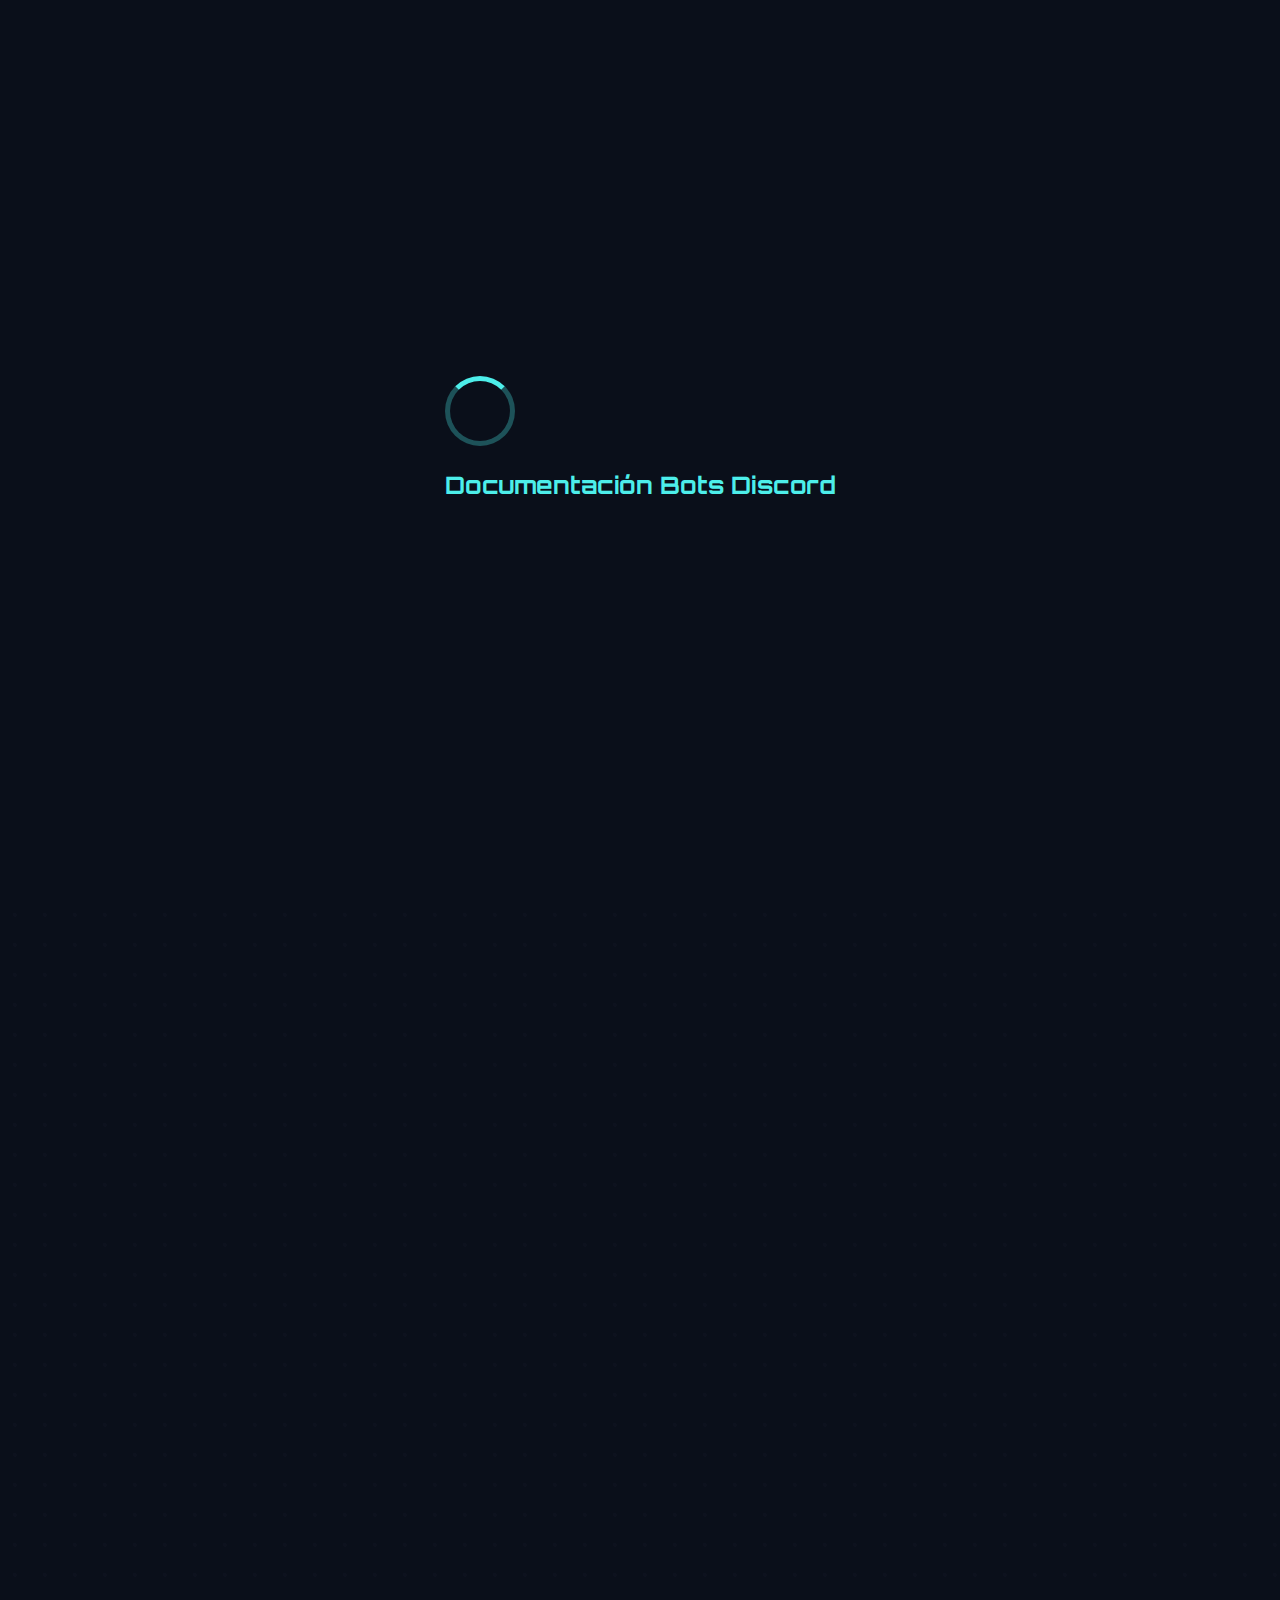
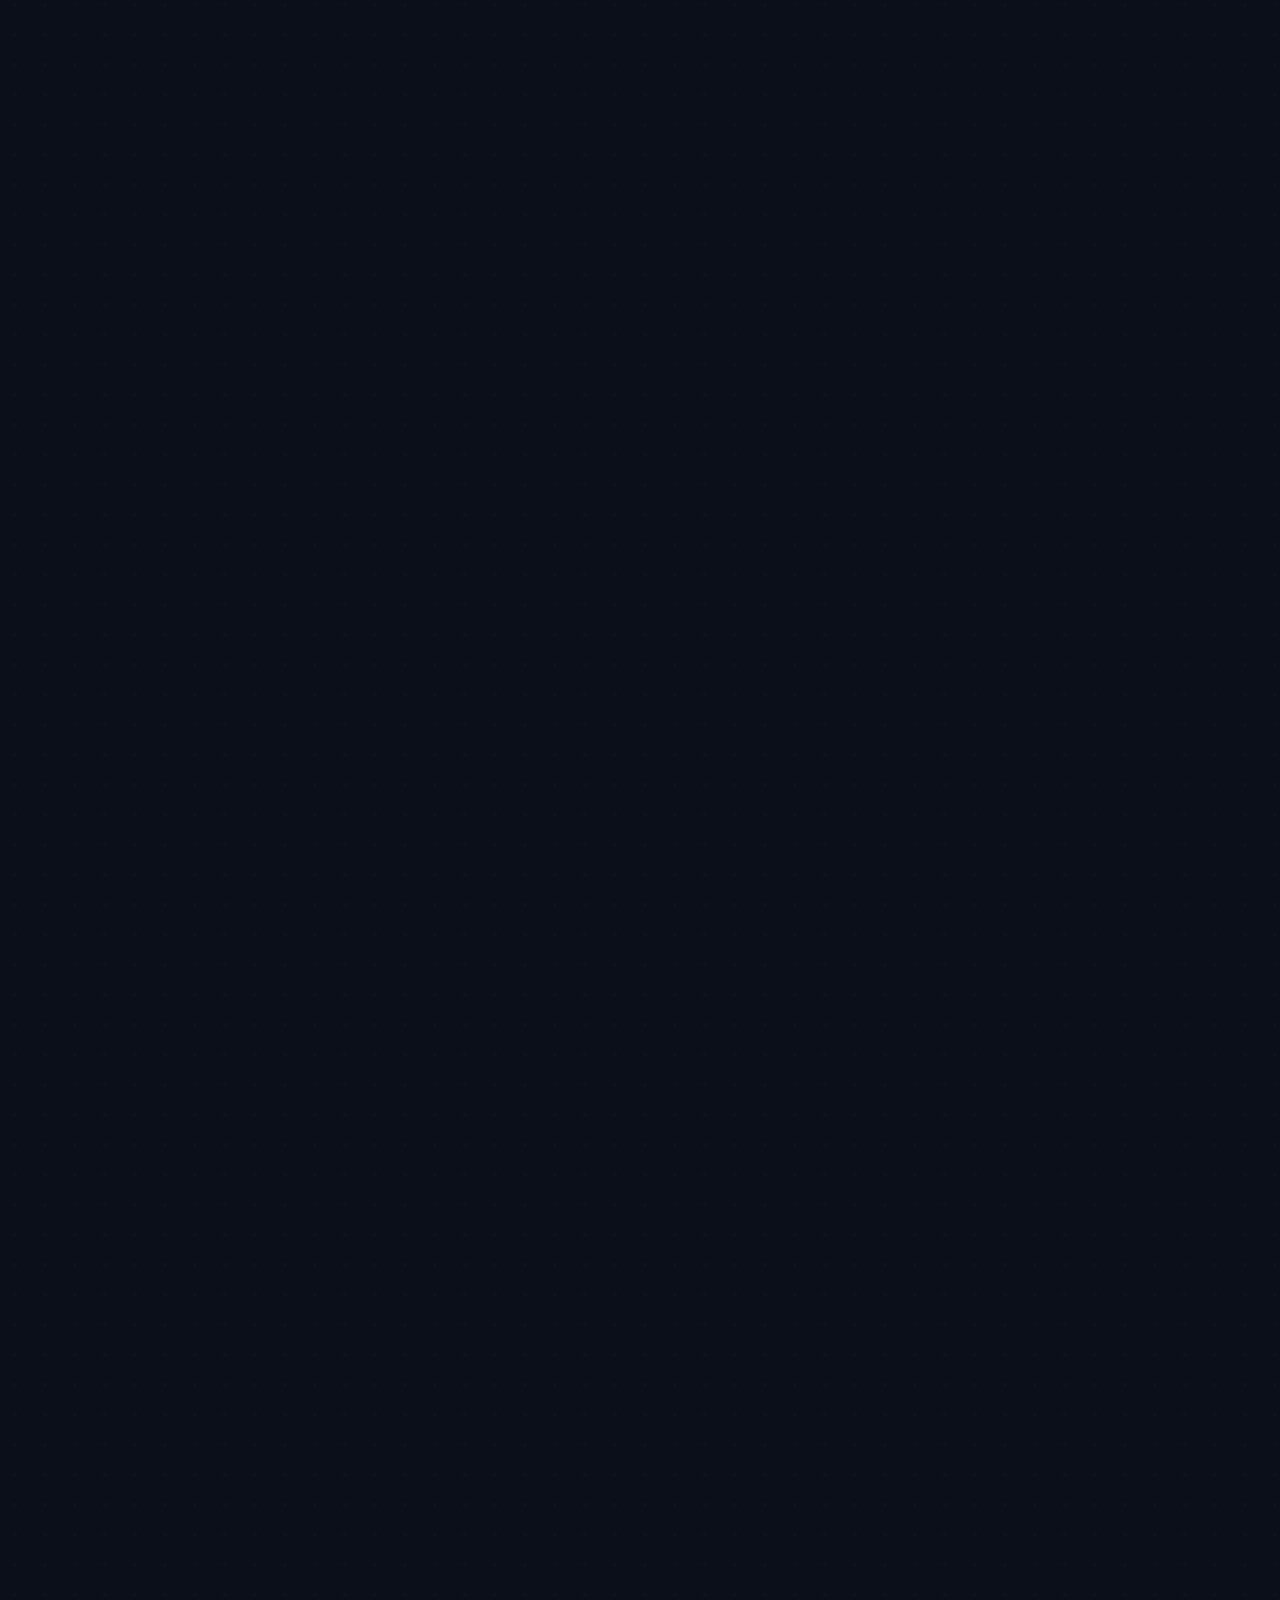
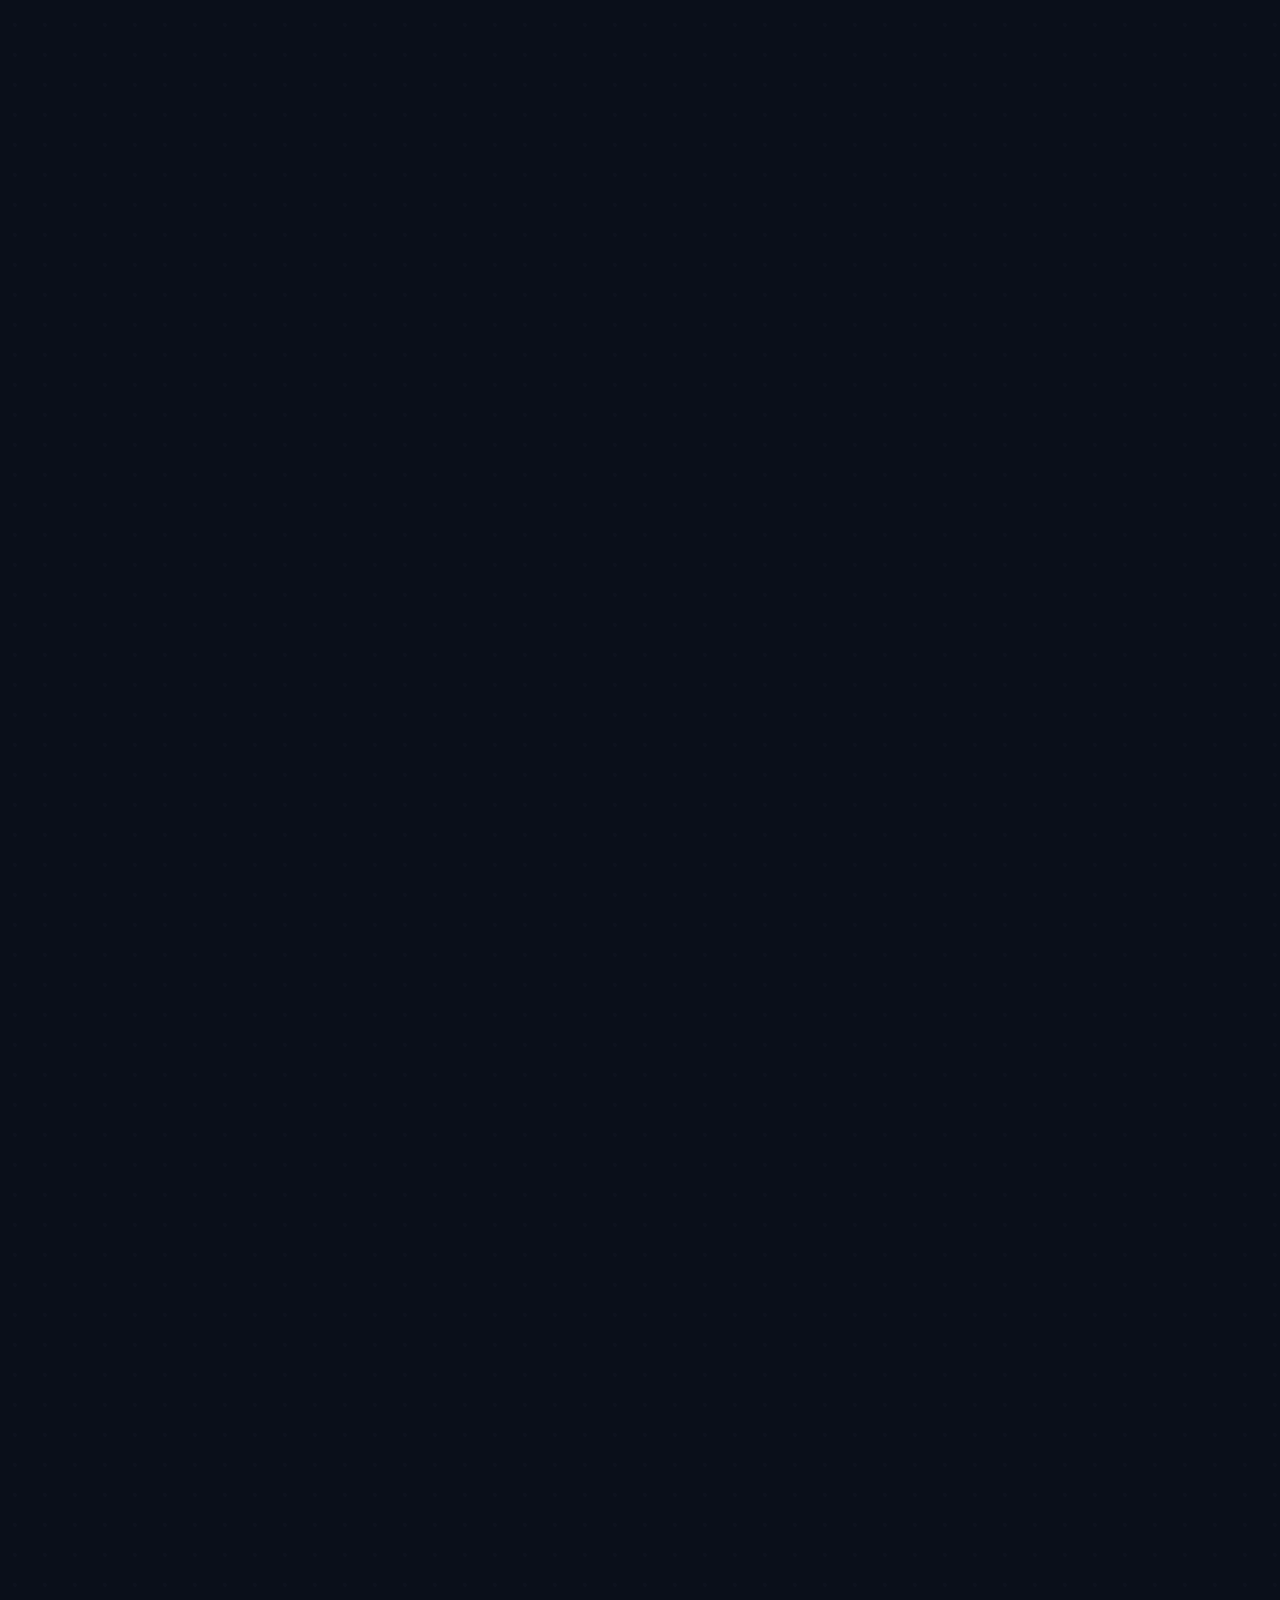
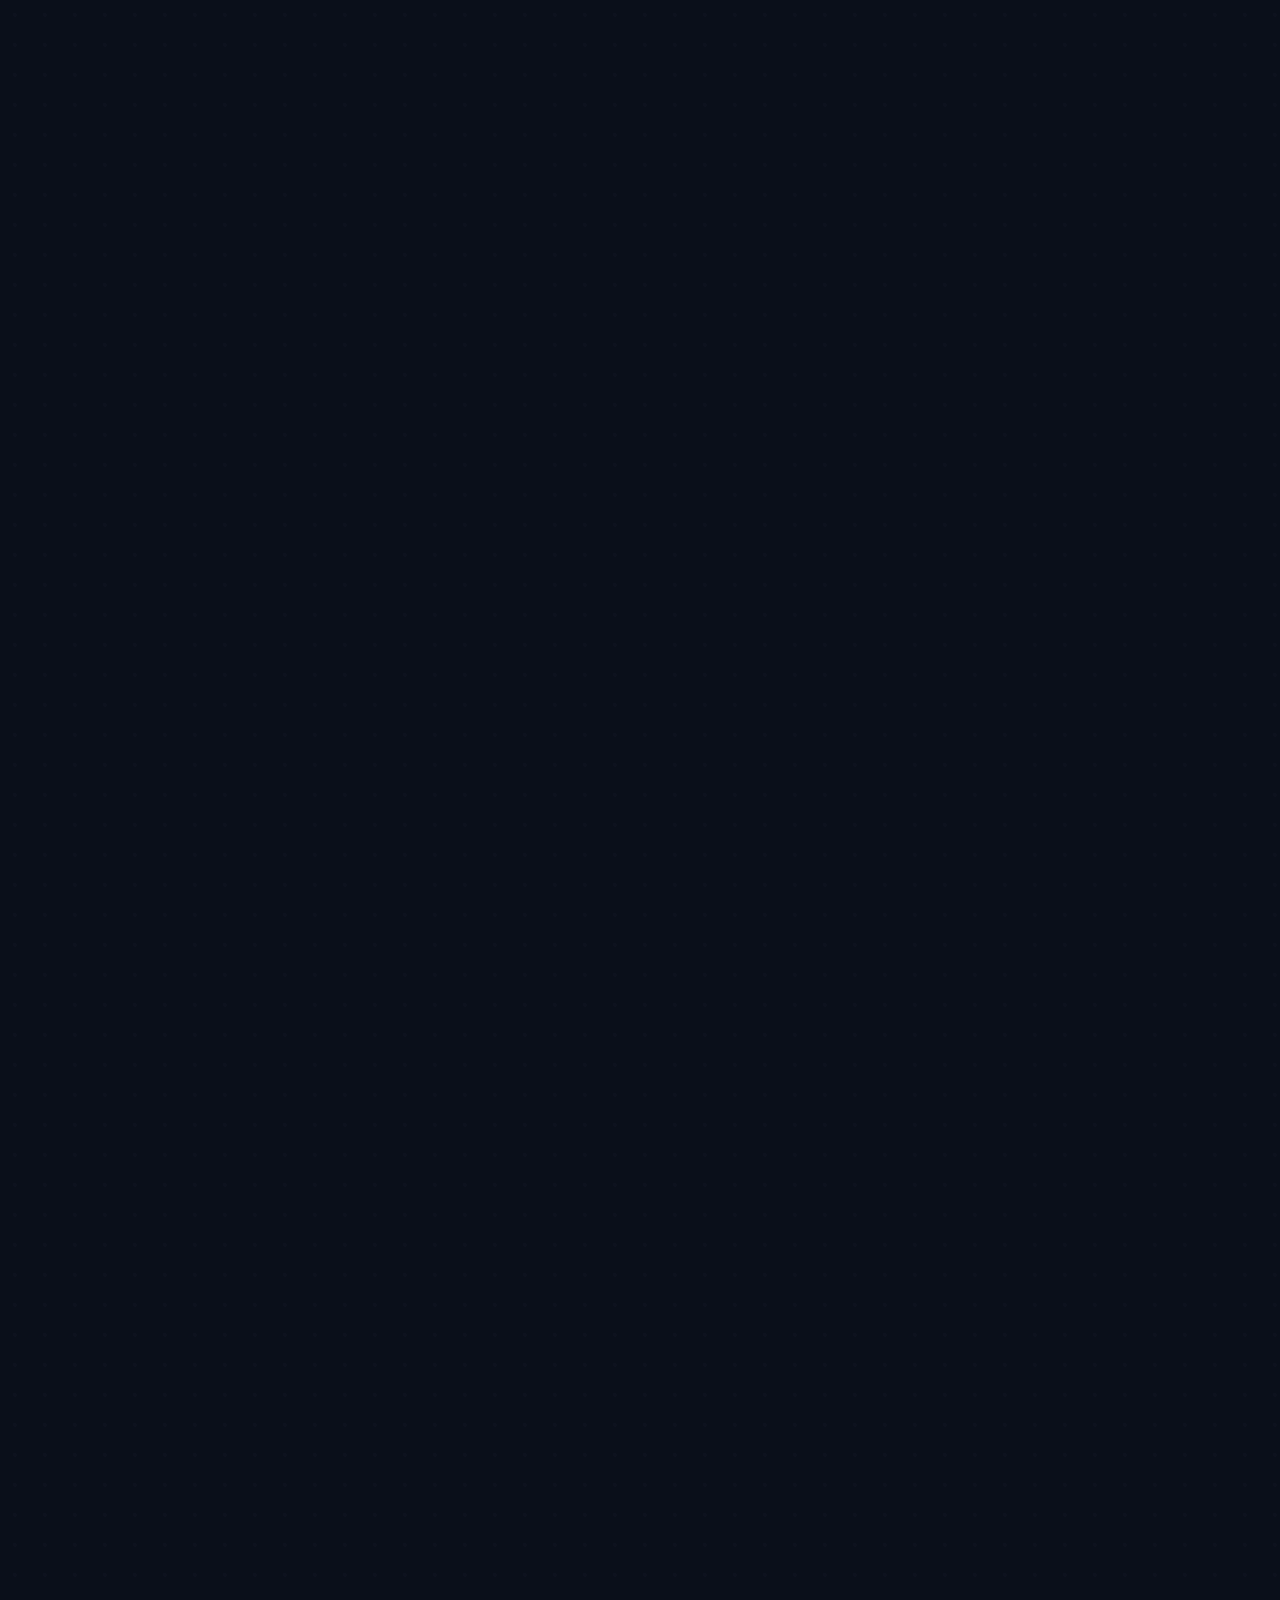
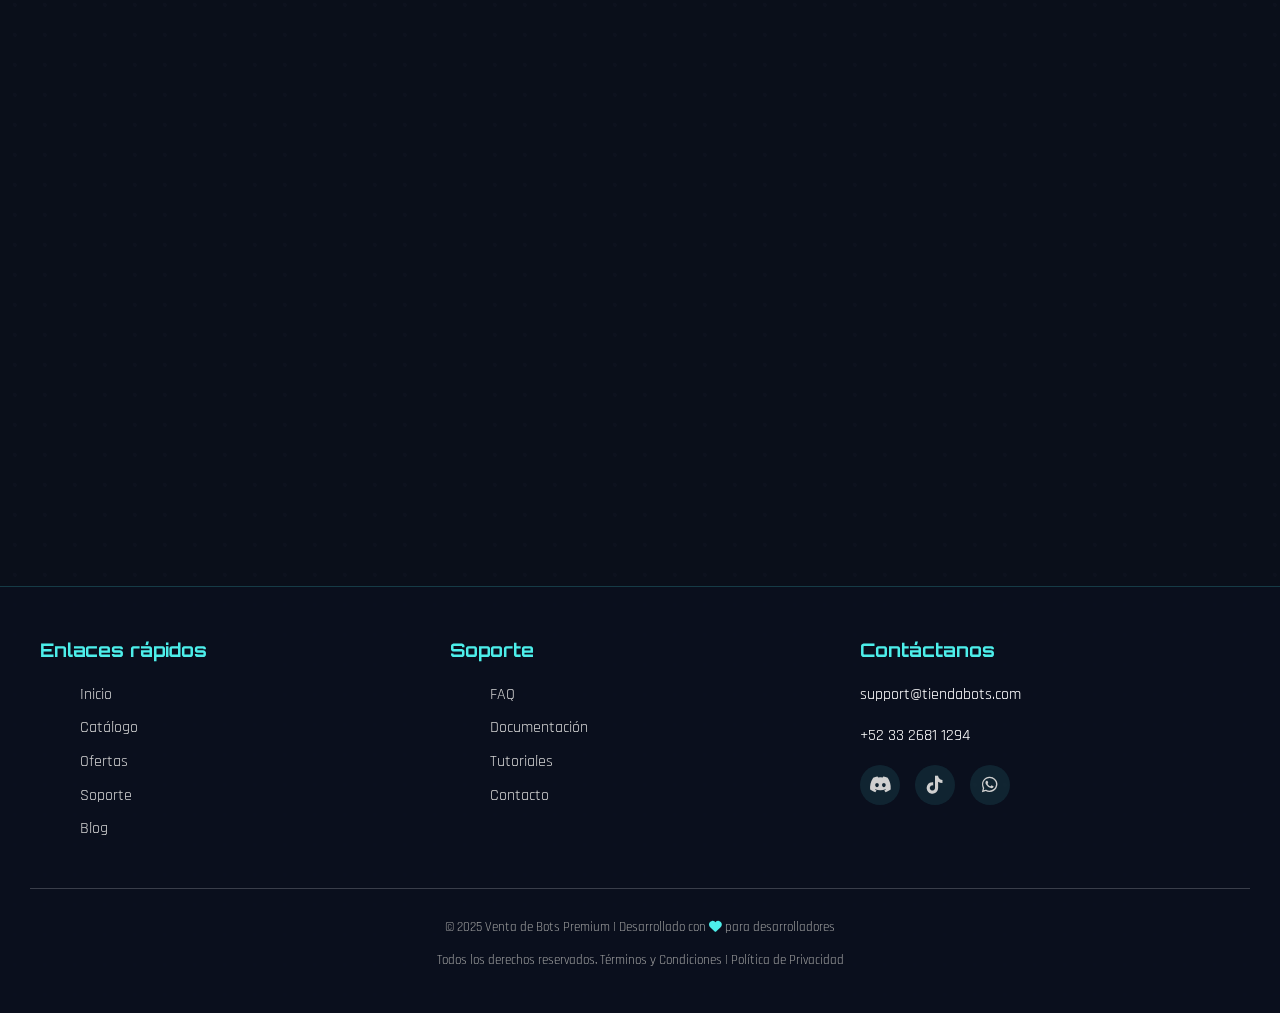
==== commit 131956f1: "Update index.html" ====
--- a/docs/index.html
+++ b/docs/index.html
@@ -1161,7 +1161,7 @@
             <div class="footer-section">
                 <h3>Contáctanos</h3>
                 <p>support@tiendabots.com</p>
-                <p>+34 612 345 678</p>
+                <p>+52 33 2681 1294</p>
                 <div class="social-icons">
                     <a href="https://discord.gg/YJCTpncreg" class="social-icon"><i class="fab fa-discord"></i></a>
                     <a href="https://www.tiktok.com/@sentinelalphax?_t=ZM-8uJBHlQ8Sgf&_r=1" class="social-icon"><i class="fab fa-tiktok"></i></a>
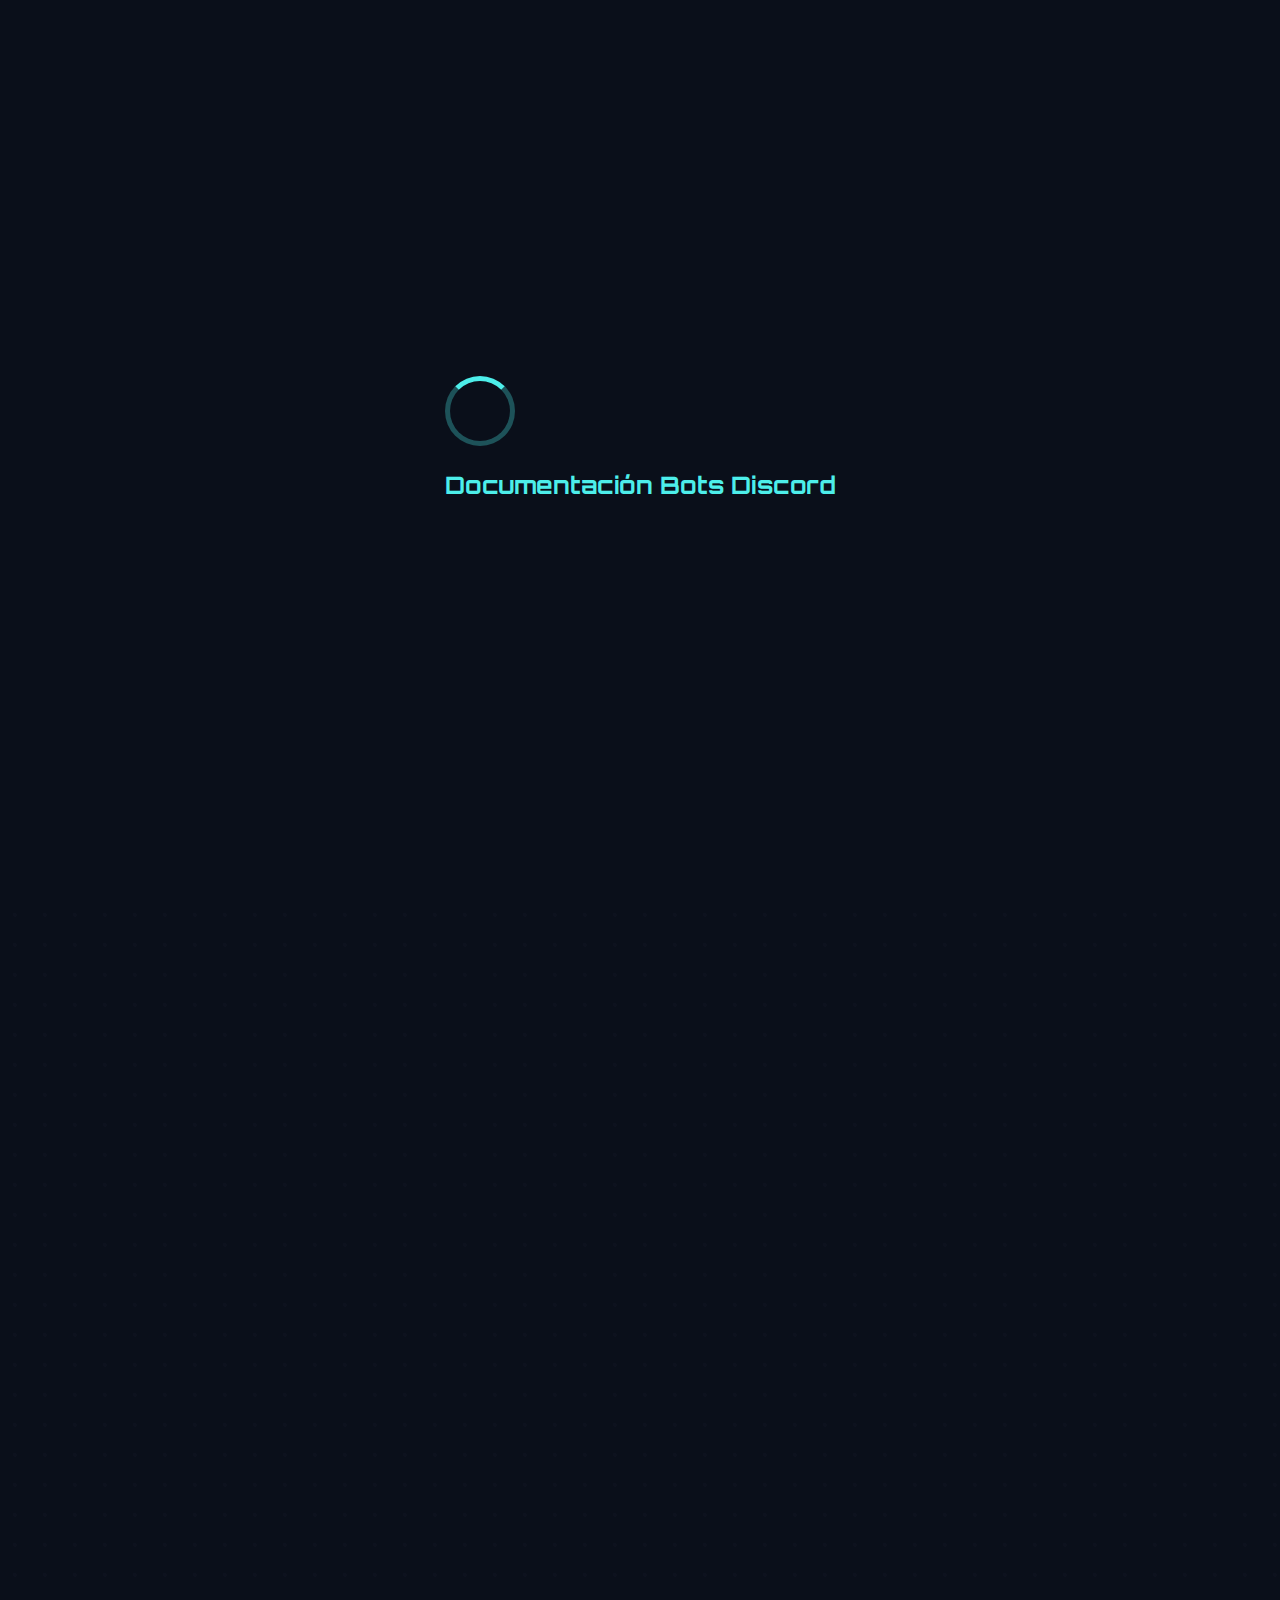
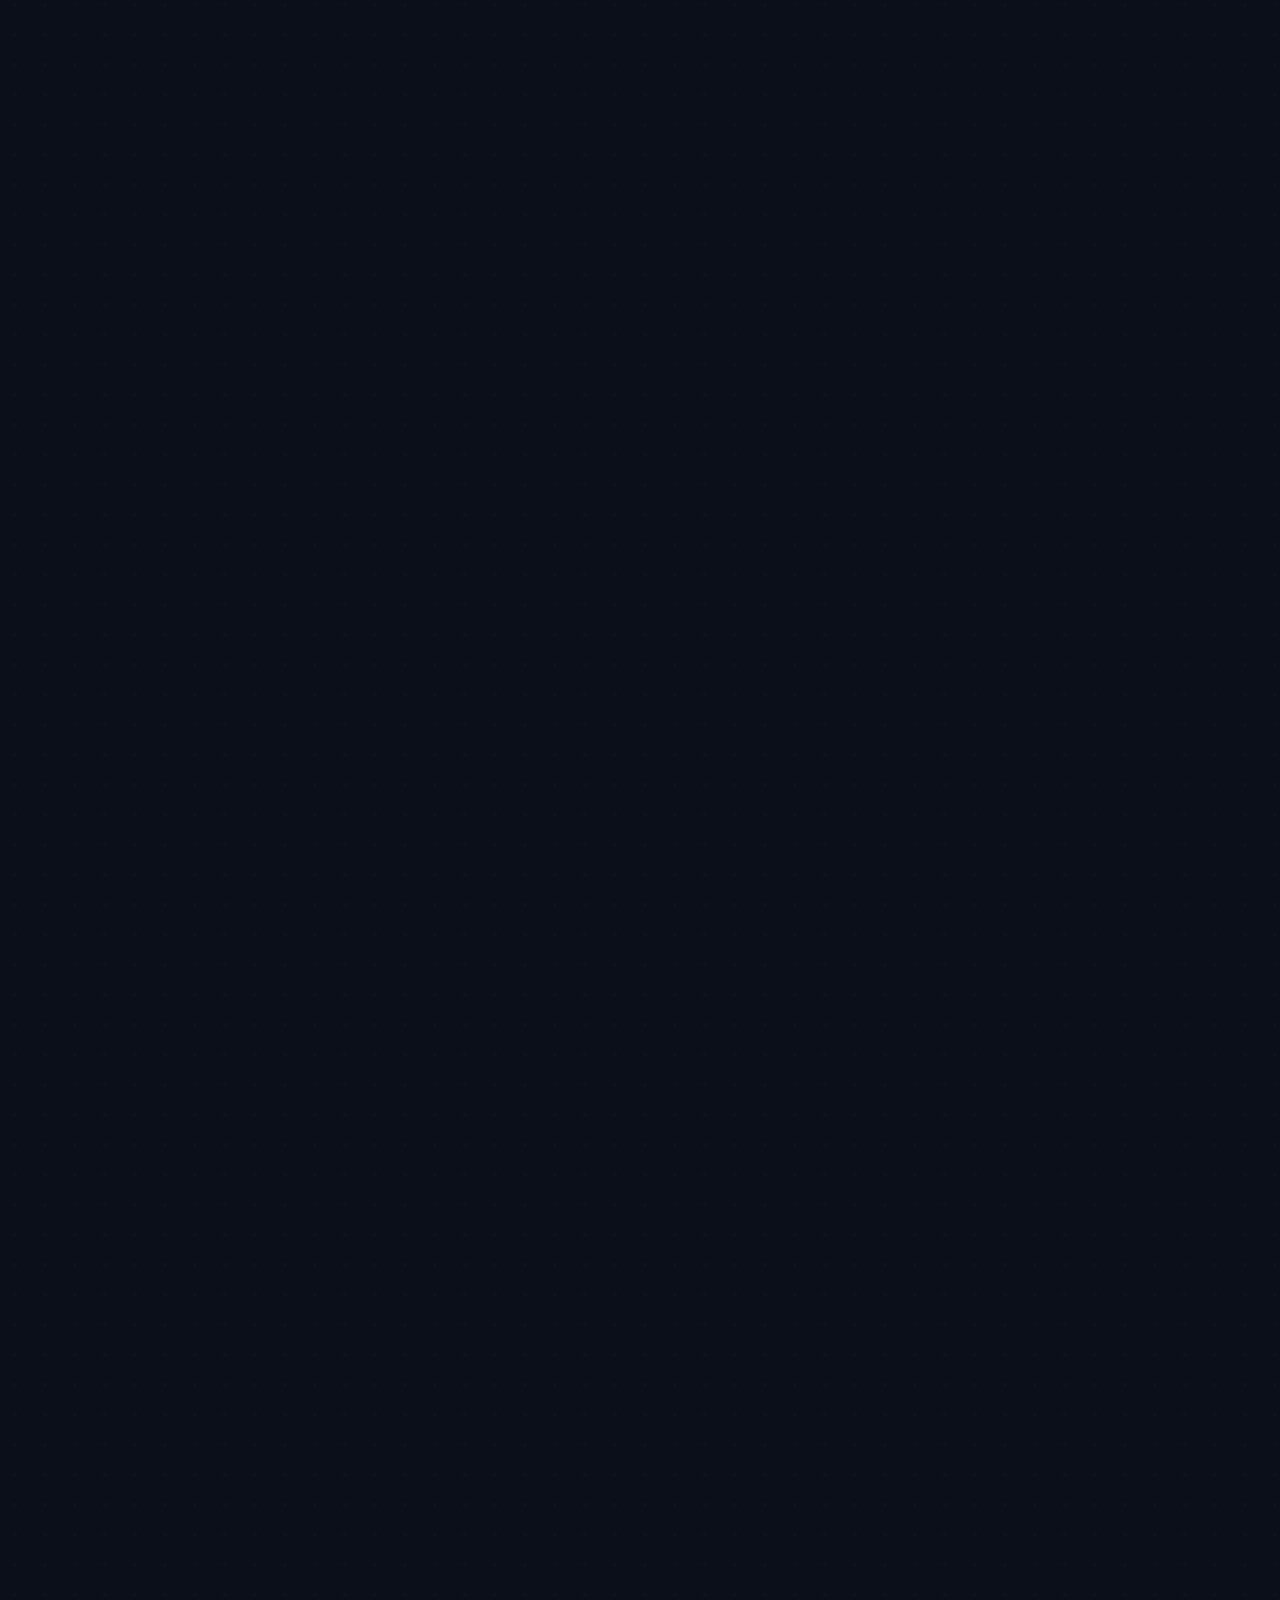
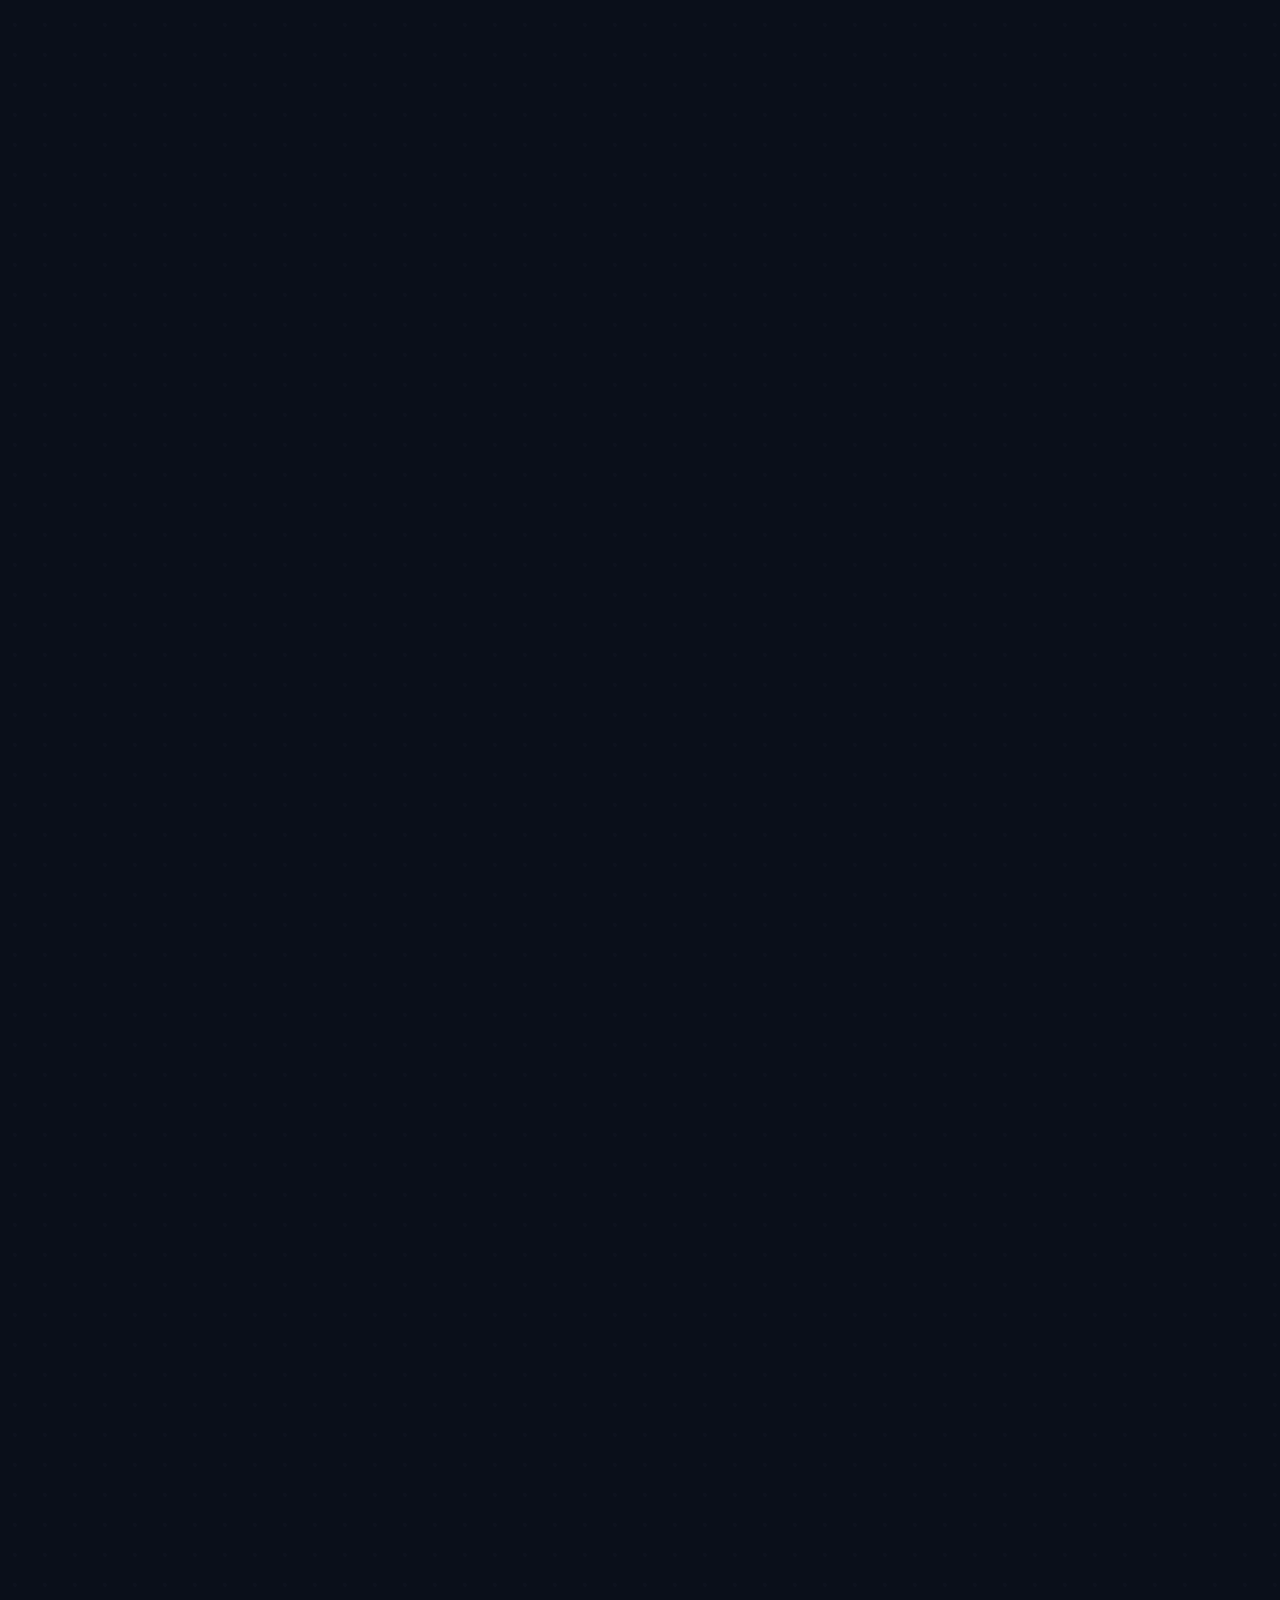
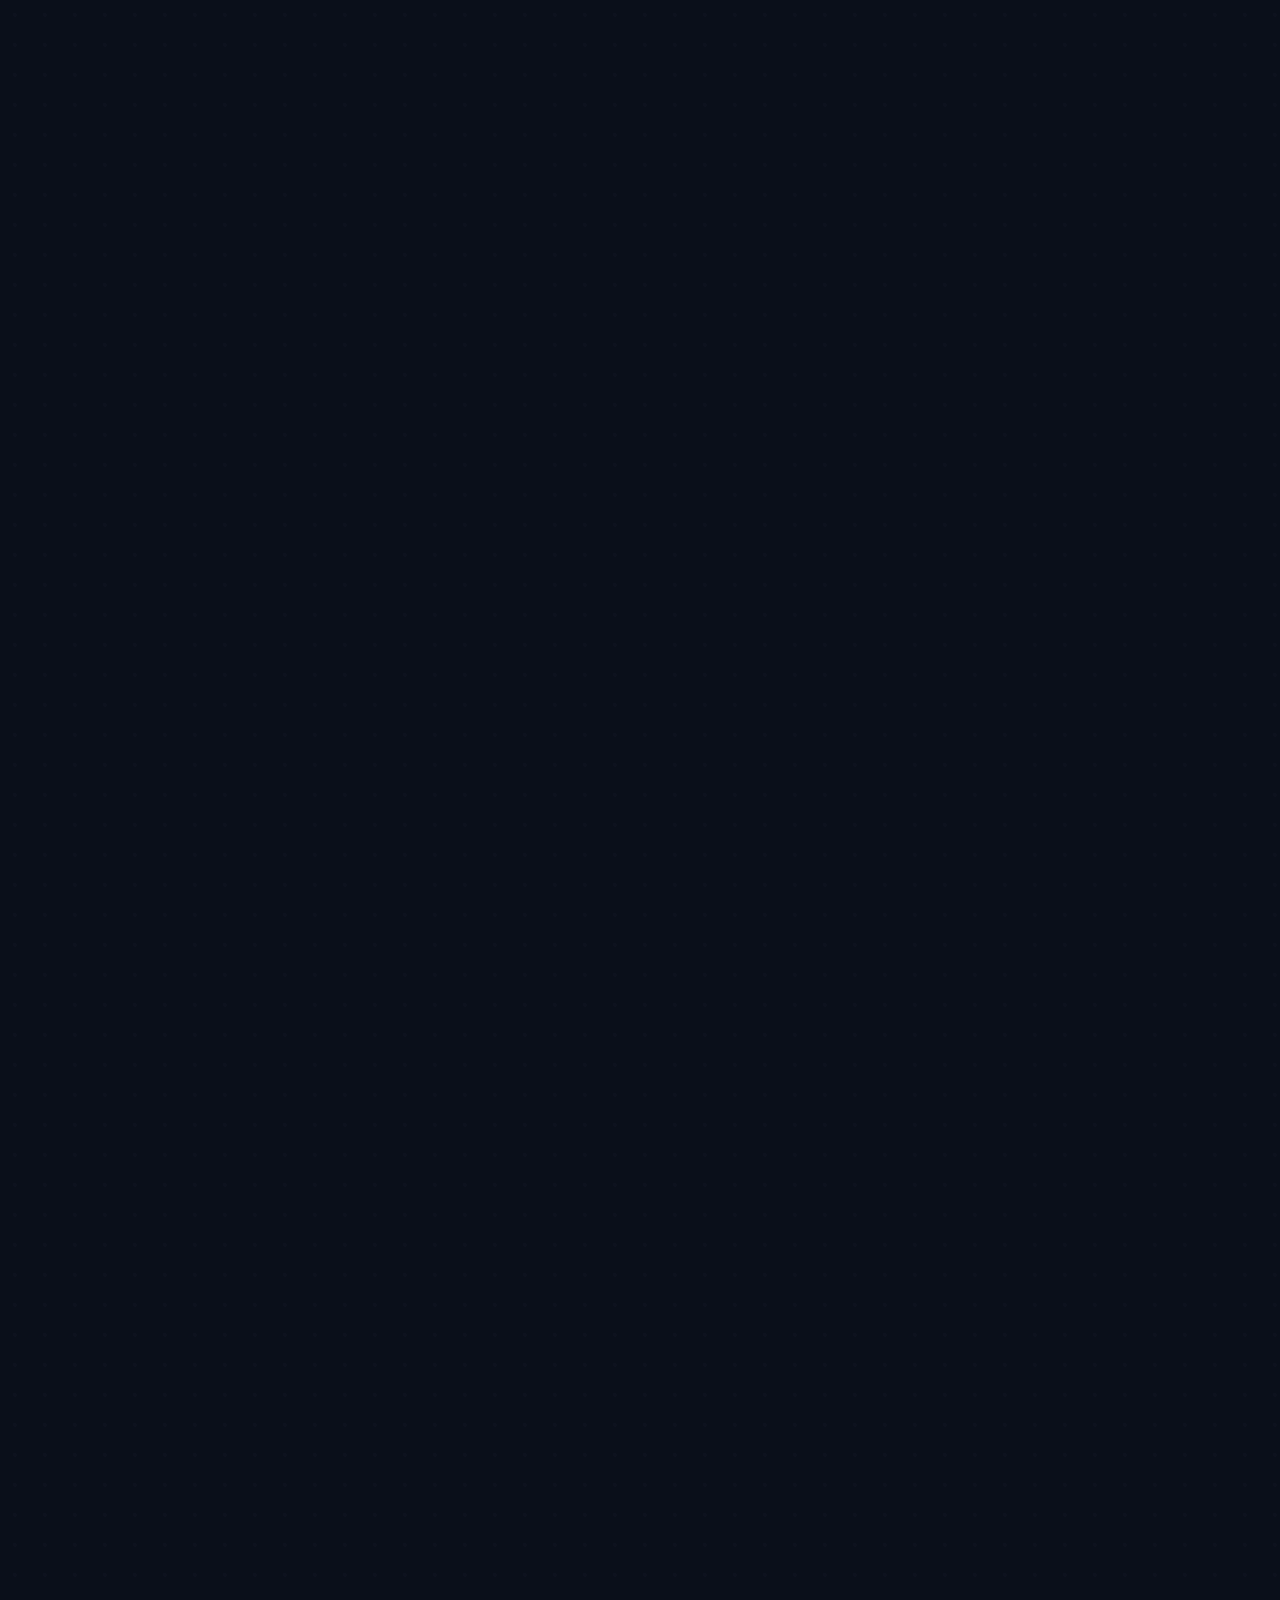
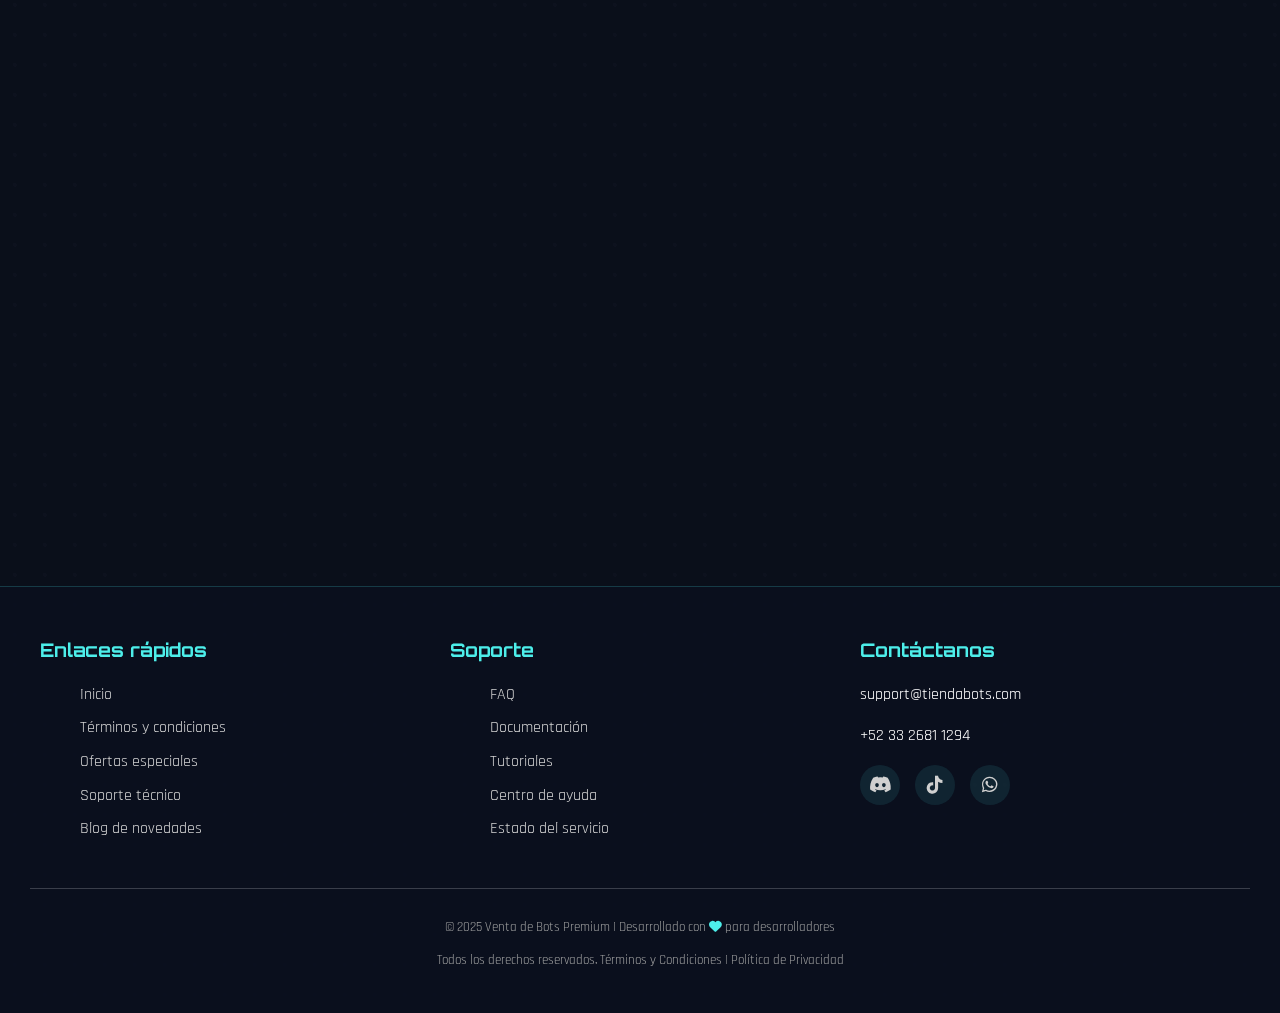
==== commit 122055d7: "Update index.html" ====
--- a/docs/index.html
+++ b/docs/index.html
@@ -1141,20 +1141,21 @@
                 <h3>Enlaces rápidos</h3>
                 <ul>
                     <li><a href="http://bot.apikarl.com">Inicio</a></li>
-                    <li><a href="http://bot.apikarl.com/tienda">Catálogo</a></li>
-                    <li><a href="http://bot.apikarl.com/ofertas">Ofertas</a></li>
-                    <li><a href="http://bot.apikarl.com/soporte">Soporte</a></li>
-                    <li><a href="http://bot.apikarl.com/blog">Blog</a></li>
+                    <li><a href="/firma/acepta">Términos y condiciones</a></li>
+                    <li><a href="#">Ofertas especiales</a></li>
+                    <li><a href="#">Soporte técnico</a></li>
+                    <li><a href="#">Blog de novedades</a></li>
                 </ul>
             </div>
             
             <div class="footer-section">
                 <h3>Soporte</h3>
                 <ul>
-                    <li><a href="http://bot.apikarl.com/faq">FAQ</a></li>
-                    <li><a href="http://bot.apikarl.com/docs">Documentación</a></li>
-                    <li><a href="http://bot.apikarl.com/tutoriales">Tutoriales</a></li>
-                    <li><a href="http://bot.apikarl.com/contacto">Contacto</a></li>
+                    <li><a href="#">FAQ</a></li>
+                    <li><a href="/docs">Documentación</a></li>
+                    <li><a href="#">Tutoriales</a></li>
+                    <li><a href="#">Centro de ayuda</a></li>
+                    <li><a href="#">Estado del servicio</a></li>
                 </ul>
             </div>
             
